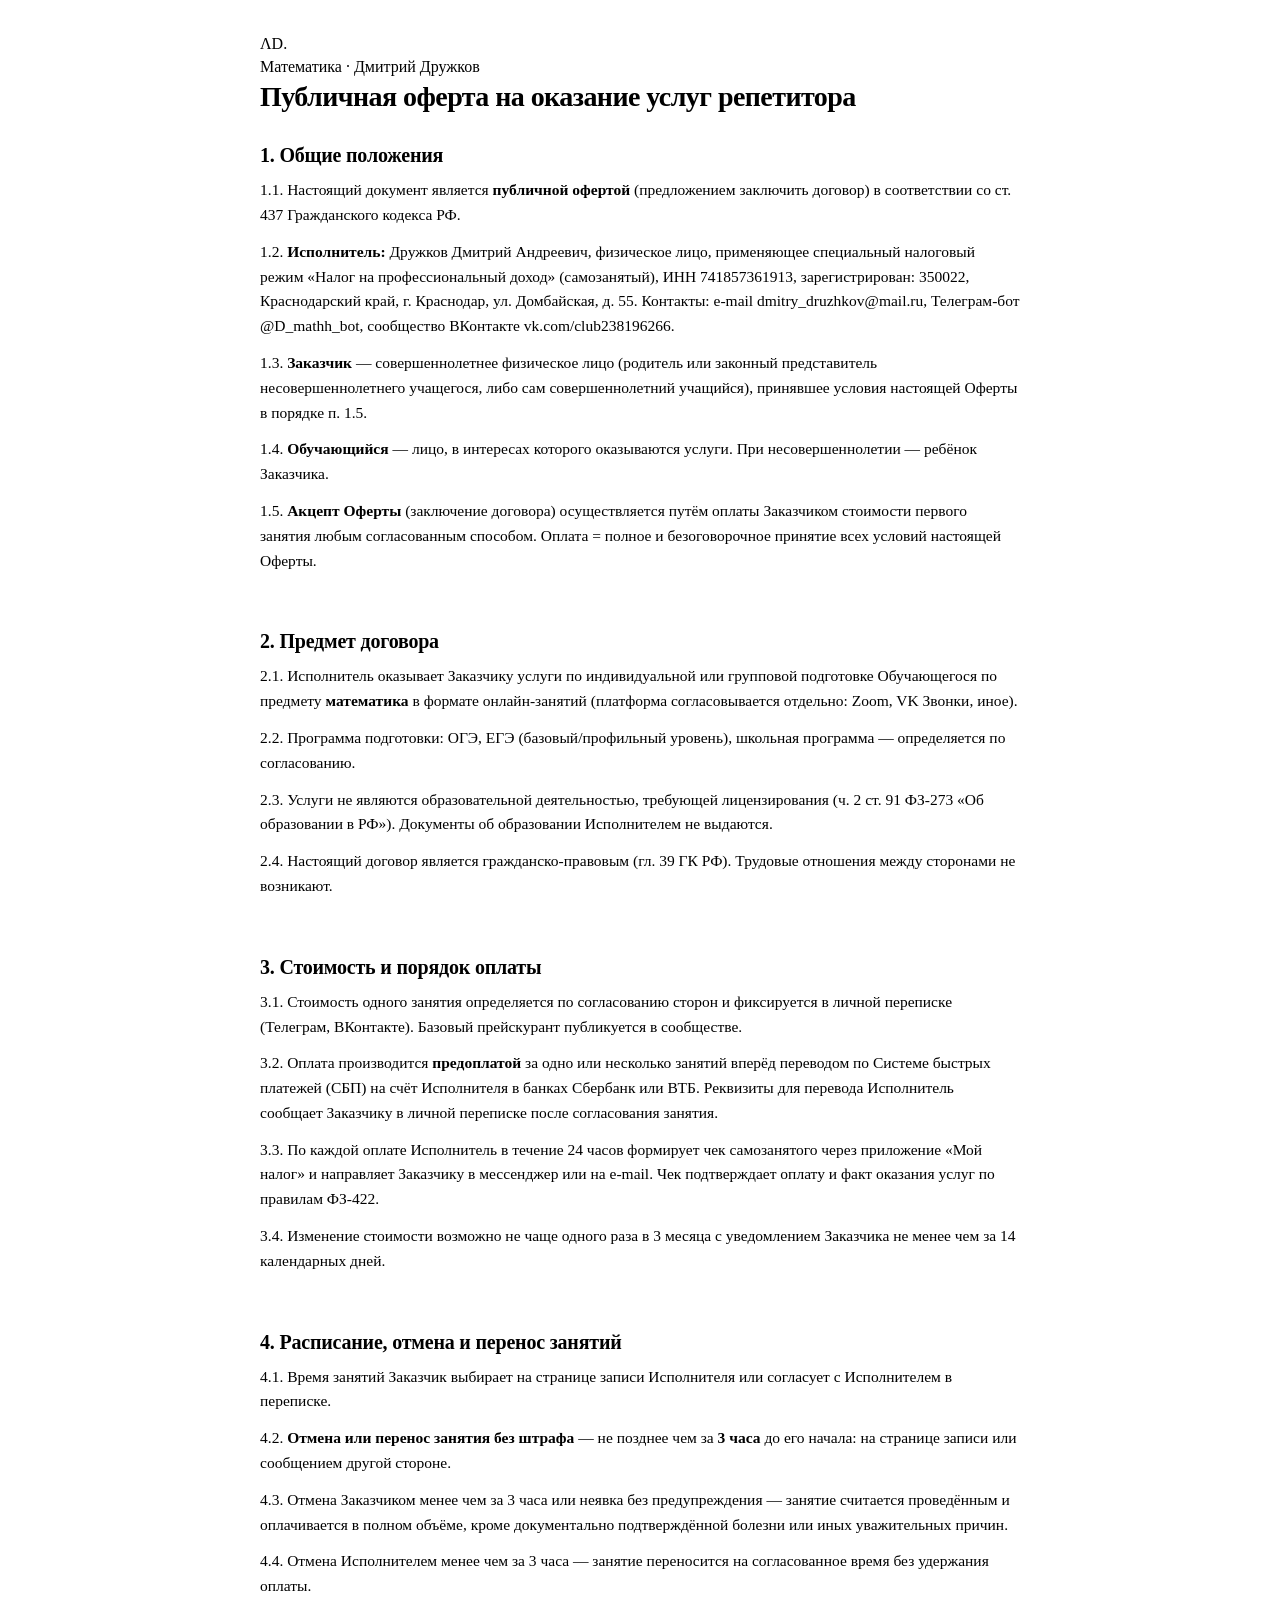
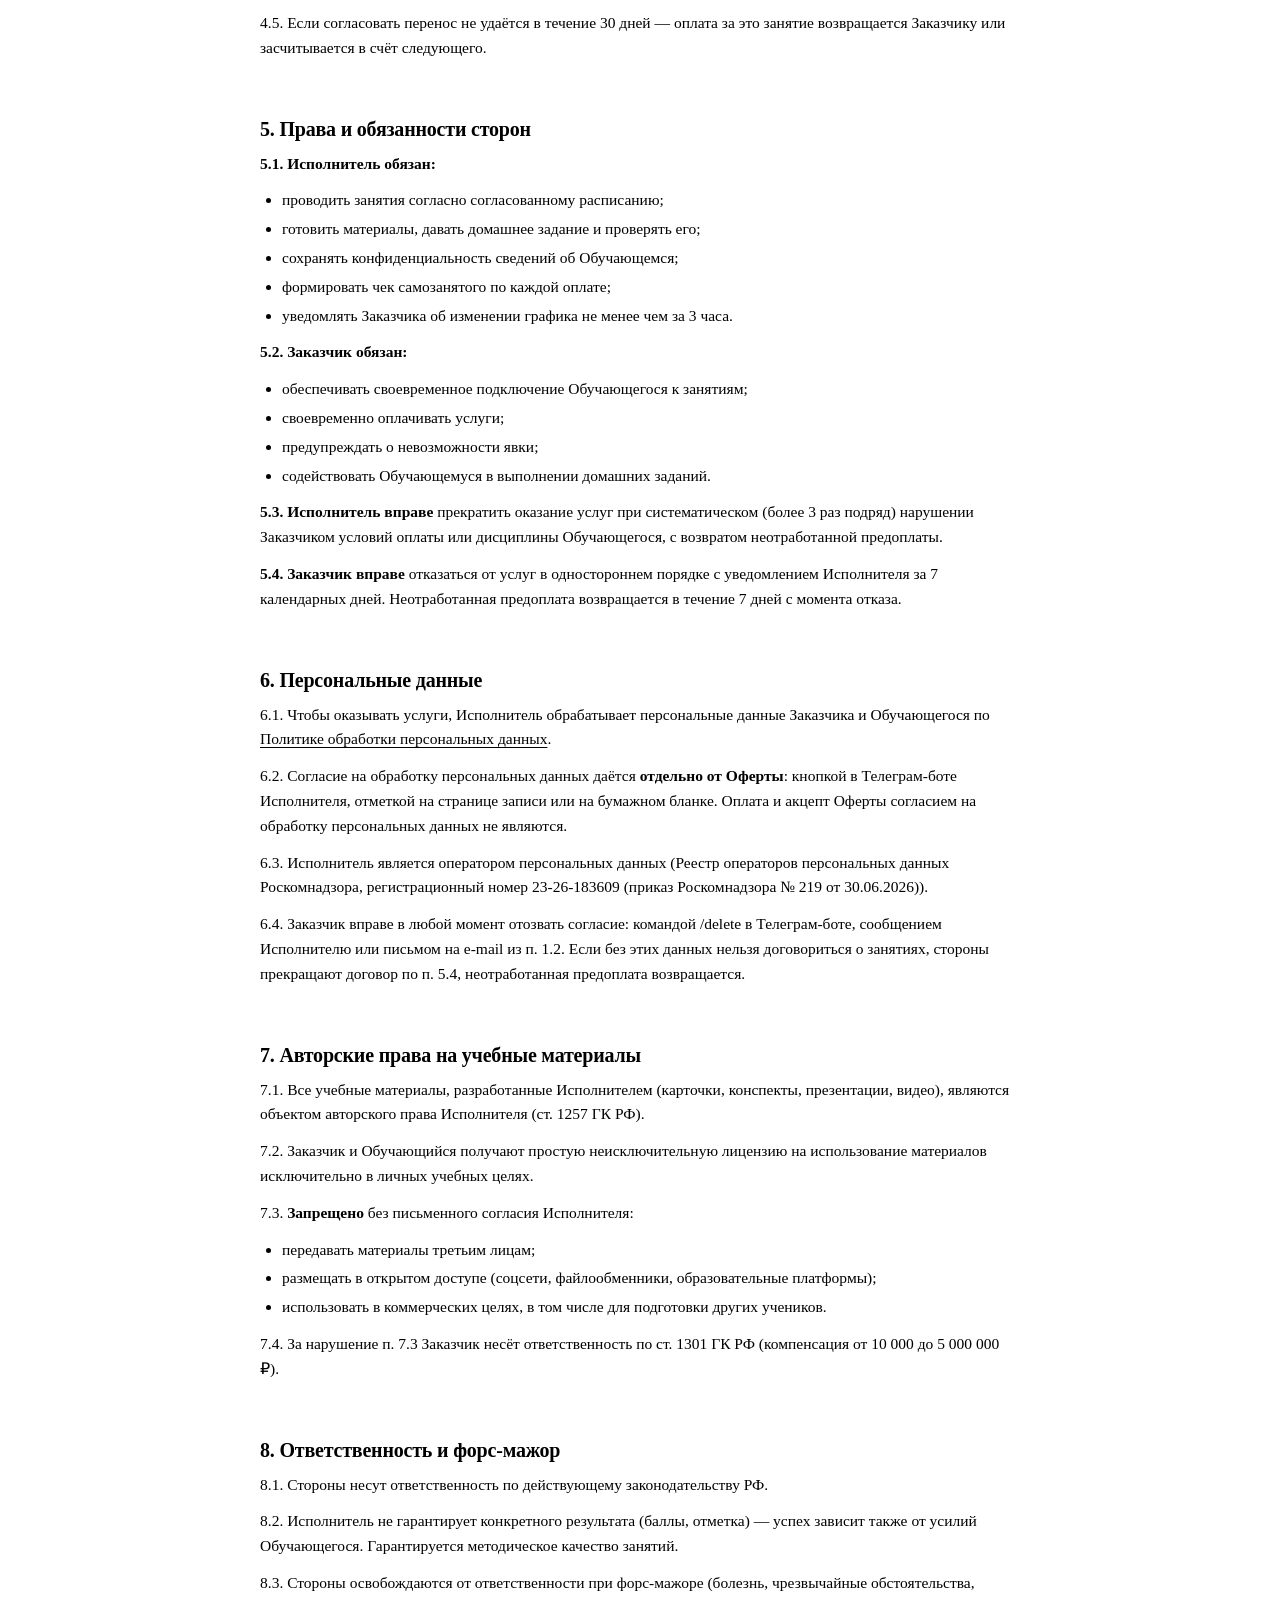
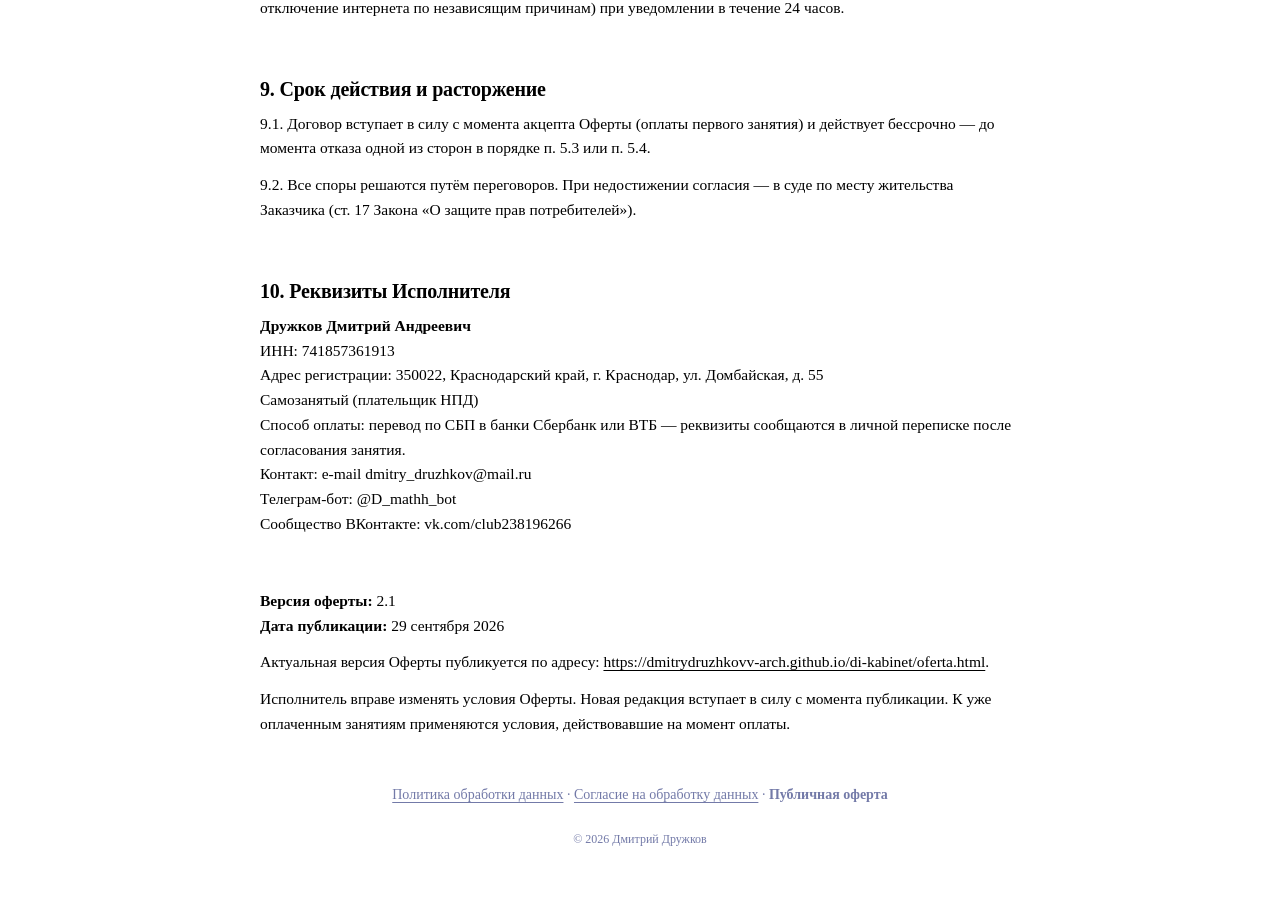
==== oferta.html @ fe2c9ec7 "Кабинет: нижняя панель — одна строка с прокруткой вбок; вкладки в шапке с 1200px" ====
<!DOCTYPE html>
<html lang="ru">
<head>
<meta charset="UTF-8">
<meta name="viewport" content="width=device-width, initial-scale=1, viewport-fit=cover">
<title>Публичная оферта</title>
<meta name="description" content="Публичная оферта на оказание услуг репетитора по математике.">
<meta name="theme-color" content="#0A0610">
<link rel="icon" href="favicon.svg" type="image/svg+xml">
<link rel="apple-touch-icon" href="icon-180.png">
<link rel="stylesheet" href="https://dmitrydruzhkovv-arch.github.io/di-brand-kit/brand-kit.css">
<link rel="stylesheet" href="style.css?v=2609291821">
</head>
<body class="lk-page">
  <!-- собрано _tools/build_docs.py из текста Нормы (публичная_оферта_v2.md); руками не править -->
  <main class="doc">
    <header class="zp-head"><span class="lk-sign" aria-hidden="true"><span class="lk-badge lk-badge-l lk-badge--sm">Λ</span><span class="lk-badge lk-badge-d lk-badge--sm">D.</span></span>
      <div class="lk-kicker">Математика · Дмитрий Дружков</div><h1 class="zp-h1">Публичная оферта на оказание услуг репетитора</h1></header>
<h2>1. Общие положения</h2>
<p>1.1. Настоящий документ является <b>публичной офертой</b> (предложением заключить договор) в соответствии со ст. 437 Гражданского кодекса РФ.</p>
<p>1.2. <b>Исполнитель:</b> Дружков Дмитрий Андреевич, физическое лицо, применяющее специальный налоговый режим «Налог на профессиональный доход» (самозанятый), ИНН 741857361913, зарегистрирован: 350022, Краснодарский край, г. Краснодар, ул. Домбайская, д. 55. Контакты: e-mail dmitry_druzhkov@mail.ru, Телеграм-бот @D_mathh_bot, сообщество ВКонтакте vk.com/club238196266.</p>
<p>1.3. <b>Заказчик</b> — совершеннолетнее физическое лицо (родитель или законный представитель несовершеннолетнего учащегося, либо сам совершеннолетний учащийся), принявшее условия настоящей Оферты в порядке п. 1.5.</p>
<p>1.4. <b>Обучающийся</b> — лицо, в интересах которого оказываются услуги. При несовершеннолетии — ребёнок Заказчика.</p>
<p>1.5. <b>Акцепт Оферты</b> (заключение договора) осуществляется путём оплаты Заказчиком стоимости первого занятия любым согласованным способом. Оплата = полное и безоговорочное принятие всех условий настоящей Оферты.</p>
<hr>
<h2>2. Предмет договора</h2>
<p>2.1. Исполнитель оказывает Заказчику услуги по индивидуальной или групповой подготовке Обучающегося по предмету <b>математика</b> в формате онлайн-занятий (платформа согласовывается отдельно: Zoom, VK Звонки, иное).</p>
<p>2.2. Программа подготовки: ОГЭ, ЕГЭ (базовый/профильный уровень), школьная программа — определяется по согласованию.</p>
<p>2.3. Услуги не являются образовательной деятельностью, требующей лицензирования (ч. 2 ст. 91 ФЗ-273 «Об образовании в РФ»). Документы об образовании Исполнителем не выдаются.</p>
<p>2.4. Настоящий договор является гражданско-правовым (гл. 39 ГК РФ). Трудовые отношения между сторонами не возникают.</p>
<hr>
<h2>3. Стоимость и порядок оплаты</h2>
<p>3.1. Стоимость одного занятия определяется по согласованию сторон и фиксируется в личной переписке (Телеграм, ВКонтакте). Базовый прейскурант публикуется в сообществе.</p>
<p>3.2. Оплата производится <b>предоплатой</b> за одно или несколько занятий вперёд переводом по Системе быстрых платежей (СБП) на счёт Исполнителя в банках Сбербанк или ВТБ. Реквизиты для перевода Исполнитель сообщает Заказчику в личной переписке после согласования занятия.</p>
<p>3.3. По каждой оплате Исполнитель в течение 24 часов формирует чек самозанятого через приложение «Мой налог» и направляет Заказчику в мессенджер или на e-mail. Чек подтверждает оплату и факт оказания услуг по правилам ФЗ-422.</p>
<p>3.4. Изменение стоимости возможно не чаще одного раза в 3 месяца с уведомлением Заказчика не менее чем за 14 календарных дней.</p>
<hr>
<h2>4. Расписание, отмена и перенос занятий</h2>
<p>4.1. Время занятий Заказчик выбирает на странице записи Исполнителя или согласует с Исполнителем в переписке.</p>
<p>4.2. <b>Отмена или перенос занятия без штрафа</b> — не позднее чем за <b>3 часа</b> до его начала: на странице записи или сообщением другой стороне.</p>
<p>4.3. Отмена Заказчиком менее чем за 3 часа или неявка без предупреждения — занятие считается проведённым и оплачивается в полном объёме, кроме документально подтверждённой болезни или иных уважительных причин.</p>
<p>4.4. Отмена Исполнителем менее чем за 3 часа — занятие переносится на согласованное время без удержания оплаты.</p>
<p>4.5. Если согласовать перенос не удаётся в течение 30 дней — оплата за это занятие возвращается Заказчику или засчитывается в счёт следующего.</p>
<hr>
<h2>5. Права и обязанности сторон</h2>
<p><b>5.1. Исполнитель обязан:</b></p>
<ul><li>проводить занятия согласно согласованному расписанию;</li><li>готовить материалы, давать домашнее задание и проверять его;</li><li>сохранять конфиденциальность сведений об Обучающемся;</li><li>формировать чек самозанятого по каждой оплате;</li><li>уведомлять Заказчика об изменении графика не менее чем за 3 часа.</li></ul>
<p><b>5.2. Заказчик обязан:</b></p>
<ul><li>обеспечивать своевременное подключение Обучающегося к занятиям;</li><li>своевременно оплачивать услуги;</li><li>предупреждать о невозможности явки;</li><li>содействовать Обучающемуся в выполнении домашних заданий.</li></ul>
<p><b>5.3. Исполнитель вправе</b> прекратить оказание услуг при систематическом (более 3 раз подряд) нарушении Заказчиком условий оплаты или дисциплины Обучающегося, с возвратом неотработанной предоплаты.</p>
<p><b>5.4. Заказчик вправе</b> отказаться от услуг в одностороннем порядке с уведомлением Исполнителя за 7 календарных дней. Неотработанная предоплата возвращается в течение 7 дней с момента отказа.</p>
<hr>
<h2>6. Персональные данные</h2>
<p>6.1. Чтобы оказывать услуги, Исполнитель обрабатывает персональные данные Заказчика и Обучающегося по <a href="politika.html">Политике обработки персональных данных</a>.</p>
<p>6.2. Согласие на обработку персональных данных даётся <b>отдельно от Оферты</b>: кнопкой в Телеграм-боте Исполнителя, отметкой на странице записи или на бумажном бланке. Оплата и акцепт Оферты согласием на обработку персональных данных не являются.</p>
<p>6.3. Исполнитель является оператором персональных данных (Реестр операторов персональных данных Роскомнадзора, регистрационный номер 23-26-183609 (приказ Роскомнадзора № 219 от 30.06.2026)).</p>
<p>6.4. Заказчик вправе в любой момент отозвать согласие: командой /delete в Телеграм-боте, сообщением Исполнителю или письмом на e-mail из п. 1.2. Если без этих данных нельзя договориться о занятиях, стороны прекращают договор по п. 5.4, неотработанная предоплата возвращается.</p>
<hr>
<h2>7. Авторские права на учебные материалы</h2>
<p>7.1. Все учебные материалы, разработанные Исполнителем (карточки, конспекты, презентации, видео), являются объектом авторского права Исполнителя (ст. 1257 ГК РФ).</p>
<p>7.2. Заказчик и Обучающийся получают простую неисключительную лицензию на использование материалов исключительно в личных учебных целях.</p>
<p>7.3. <b>Запрещено</b> без письменного согласия Исполнителя:</p>
<ul><li>передавать материалы третьим лицам;</li><li>размещать в открытом доступе (соцсети, файлообменники, образовательные платформы);</li><li>использовать в коммерческих целях, в том числе для подготовки других учеников.</li></ul>
<p>7.4. За нарушение п. 7.3 Заказчик несёт ответственность по ст. 1301 ГК РФ (компенсация от 10 000 до 5 000 000 ₽).</p>
<hr>
<h2>8. Ответственность и форс-мажор</h2>
<p>8.1. Стороны несут ответственность по действующему законодательству РФ.</p>
<p>8.2. Исполнитель не гарантирует конкретного результата (баллы, отметка) — успех зависит также от усилий Обучающегося. Гарантируется методическое качество занятий.</p>
<p>8.3. Стороны освобождаются от ответственности при форс-мажоре (болезнь, чрезвычайные обстоятельства, отключение интернета по независящим причинам) при уведомлении в течение 24 часов.</p>
<hr>
<h2>9. Срок действия и расторжение</h2>
<p>9.1. Договор вступает в силу с момента акцепта Оферты (оплаты первого занятия) и действует бессрочно — до момента отказа одной из сторон в порядке п. 5.3 или п. 5.4.</p>
<p>9.2. Все споры решаются путём переговоров. При недостижении согласия — в суде по месту жительства Заказчика (ст. 17 Закона «О защите прав потребителей»).</p>
<hr>
<h2>10. Реквизиты Исполнителя</h2>
<p><b>Дружков Дмитрий Андреевич</b><br>ИНН: 741857361913<br>Адрес регистрации: 350022, Краснодарский край, г. Краснодар, ул. Домбайская, д. 55<br>Самозанятый (плательщик НПД)<br>Способ оплаты: перевод по СБП в банки Сбербанк или ВТБ — реквизиты сообщаются в личной переписке после согласования занятия.<br>Контакт: e-mail dmitry_druzhkov@mail.ru<br>Телеграм-бот: @D_mathh_bot<br>Сообщество ВКонтакте: vk.com/club238196266</p>
<hr>
<p><b>Версия оферты:</b> 2.1<br><b>Дата публикации:</b> 29 сентября 2026</p>
<p>Актуальная версия Оферты публикуется по адресу: <a href="https://dmitrydruzhkovv-arch.github.io/di-kabinet/oferta.html" target="_blank" rel="noopener">https://dmitrydruzhkovv-arch.github.io/di-kabinet/oferta.html</a>.</p>
<p>Исполнитель вправе изменять условия Оферты. Новая редакция вступает в силу с момента публикации. К уже оплаченным занятиям применяются условия, действовавшие на момент оплаты.</p>
    <nav class="doc-nav" aria-label="Документы"><a href="politika.html">Политика обработки данных</a> · <a href="soglasie.html">Согласие на обработку данных</a> · <a href="oferta.html" aria-current="page">Публичная оферта</a></nav>
    <footer class="zp-foot">© 2026 Дмитрий Дружков</footer>
  </main>
</body>
</html>
---- style.css ----
/* ════════════════════════════════════════════════════════════════
   style.css — Кабинет D. (поверх бренд-кита di-brand-kit: токены --lk-*)
   Телефон первым: нижняя панель разделов, крупные цели касания (≥44px).
   Цвета типов занятий различаются не только цветом (у D особое
   цветовосприятие): группы — мята + метка ОГЭ/ЕГЭ, школа — серый,
   резерв — пунктир, «другое» — пунктирная рамка.
   Анимации — только transform и opacity.
   ════════════════════════════════════════════════════════════════ */

:root{
  --kb-max:1240px;
  --kb-gut:16px;
  --kb-hh:42px;                 /* высота часа в сетке недели */
  --kb-tcol:30px;               /* колонка времени */
  --kb-nav:73px;                /* нижняя панель разделов: 8 + 56 + 8 + рамка 1 */
  --kb-safe-b:env(safe-area-inset-bottom, 0px);
  --kb-panel:rgba(20,20,46,.80);
  --kb-panel-2:rgba(14,14,34,.86);
  --kb-dim:#737aa8;
  --kb-grid:rgba(52,52,96,.70);
  --kb-grid-2:rgba(52,52,96,.30);
  --kb-ease:cubic-bezier(.16,1,.3,1);
  --kb-school:#94a3b8;
  /* радиусы — БРЕНД-КОД: одна доминанта 14 и кратные 7 / 28; теги 4; «таблетка» запрещена */
  --kb-r-xs:4px; --kb-r-s:7px; --kb-r-m:14px; --kb-r-l:28px;
}
@media (min-width:720px){
  :root{ --kb-gut:24px; --kb-hh:50px; --kb-tcol:50px; }
}

/* ───────── база ───────── */
html{ -webkit-text-size-adjust:100%; }
body.lk-page{ min-height:100dvh; font-size:16px; line-height:1.45; }
body.is-locked{ overflow:hidden; }
button{ font:inherit; color:inherit; background:none; border:0; padding:0; cursor:pointer; touch-action:manipulation; -webkit-tap-highlight-color:transparent; }
a{ color:inherit; }
input, textarea, select{ font:inherit; color:inherit; }
:focus-visible{ outline:2px solid var(--lk-violet); outline-offset:2px; }
.i{ width:22px; height:22px; fill:none; stroke:currentColor; stroke-width:2; stroke-linecap:round; stroke-linejoin:round; flex:0 0 auto; }
.sr{ position:absolute !important; width:1px; height:1px; overflow:hidden; clip:rect(0 0 0 0); white-space:nowrap; }
.mono{ font-family:var(--lk-mono); font-variant-numeric:tabular-nums; }

.kb{
  max-width:var(--kb-max); margin:0 auto;
  padding:0 var(--kb-gut) calc(var(--kb-nav) + 104px + var(--kb-safe-b));
  min-height:100dvh;
}
@media (min-width:720px){ .kb{ padding-bottom:calc(var(--kb-nav) + 28px + var(--kb-safe-b)); } }
@media (min-width:1200px){ .kb{ padding-bottom:48px; } }

/* ───────── шапка ───────── */
/* сверху — запас под часы и батарейку, когда кабинет запущен с экрана «Домой» на айфоне */
.kb-top{ display:flex; align-items:center; gap:10px; padding:calc(14px + env(safe-area-inset-top, 0px)) 0 12px; }
.kb-brand{ display:flex; align-items:center; gap:6px; min-width:0; }
/* Λ — светлая тема, D. — тёмная (как на сайте учеников). Активная — яркая с кольцом */
.kb-theme{ margin:0; gap:0; opacity:1; justify-content:flex-start; }
.kb-tm{ width:38px; height:38px; display:grid; place-items:center; border-radius:50%; opacity:.4; transition:opacity .2s, transform .18s var(--kb-ease); }
.kb-tm:hover{ opacity:.75; }
.kb-tm:active{ transform:scale(.9); }
.kb-tm[aria-pressed="true"]{ opacity:1; }
.kb-tm[aria-pressed="true"] .lk-badge{ outline:2px solid var(--lk-ink); outline-offset:2px; }
.kb-name{ font-weight:900; font-size:19px; letter-spacing:-.02em; white-space:nowrap; color:var(--lk-ink); text-decoration:none; margin-left:4px; }

.kb-tabs{ display:none; }
@media (min-width:1200px){
  /* шесть вкладок с иконками влезают в шапку только с 1200px; уже — нижняя панель */
  .kb-brand{ flex:0 0 auto; }
  /* вкладок прибавляется: не влезли — ряд листается вбок, а не выталкивает кнопки справа */
  .kb-tabs{ display:flex; gap:4px; padding:4px; margin-left:14px; min-width:0; overflow-x:auto; scrollbar-width:none; border-radius:var(--kb-r-m); border:1px solid var(--lk-line); background:var(--kb-panel-2); }
  .kb-tabs::-webkit-scrollbar{ display:none; }
  .kb-tabs a{ flex:0 0 auto; white-space:nowrap; display:flex; align-items:center; gap:8px; height:42px; padding:0 16px; border-radius:var(--kb-r-s); font-weight:700; font-size:14.5px; color:var(--lk-muted); text-decoration:none; transition:color .2s, background .2s, transform .15s var(--kb-ease); }
  .kb-tabs a:hover{ color:var(--lk-ink); }
  .kb-tabs a:active{ transform:scale(.97); }
  .kb-tabs a.is-on{ color:#fff; background:linear-gradient(160deg, rgba(168,85,247,.34), rgba(79,70,229,.26)); box-shadow:inset 0 0 0 1px rgba(168,85,247,.5); }
  .kb-tabs .i{ width:19px; height:19px; }
}

.kb-status{
  margin-left:auto; display:inline-flex; align-items:center; gap:8px; height:40px; padding:0 13px;
  border-radius:var(--kb-r-m); border:1px solid var(--lk-line); background:var(--kb-panel-2);
  font-size:12.5px; font-weight:700; color:var(--lk-muted); white-space:nowrap;
  transition:transform .15s var(--kb-ease);
}
.kb-status:active{ transform:scale(.97); }
.kb-status i{ width:8px; height:8px; border-radius:50%; background:#6b6f93; flex:0 0 8px; }
.kb-status[data-s="synced"] i{ background:var(--lk-mint); box-shadow:0 0 10px rgba(94,234,212,.75); }
.kb-status[data-s="syncing"] i{ background:var(--lk-violet); animation:kb-pulse 1s ease-in-out infinite; }
.kb-status[data-s="offline"] i,
.kb-status[data-s="badkey"] i{ background:var(--lk-bad); }
.kb-ibtn{
  width:44px; height:44px; border-radius:var(--kb-r-m); display:grid; place-items:center; flex:0 0 44px;
  border:1px solid var(--lk-line); background:var(--kb-panel-2); color:var(--lk-ink);
  transition:transform .15s var(--kb-ease), border-color .2s;
}
.kb-ibtn:hover{ border-color:rgba(168,85,247,.6); }
.kb-ibtn:active{ transform:scale(.94); }

/* ───────── нижняя панель разделов (телефон) ─────────
   Одна строка, листается вбок (D 29.09: вкладок больше пяти — сетка уходила
   во вторую строку). На экране 4,5 кнопки: пятая видна наполовину и сама
   подсказывает, что панель листается; на планшете кнопки растягиваются. */
.kb-nav{
  position:fixed; left:0; right:0; bottom:0; z-index:30;
  display:flex; gap:2px;
  padding:8px 6px calc(8px + var(--kb-safe-b));
  overflow-x:auto; overflow-y:hidden; overscroll-behavior-x:contain;
  scroll-snap-type:x proximity; scroll-padding:0 6px; scrollbar-width:none;
  background:rgba(10,6,16,.88);
  -webkit-backdrop-filter:blur(14px) saturate(1.2); backdrop-filter:blur(14px) saturate(1.2);
  border-top:1px solid var(--lk-line);
}
.kb-nav::-webkit-scrollbar{ display:none; }
.kb-nav a{
  flex:1 0 max(72px, min(96px, calc((100% - 9px) / 4.5))); scroll-snap-align:start;
  display:flex; flex-direction:column; align-items:center; justify-content:center; gap:4px;
  height:56px; border-radius:var(--kb-r-m); font-size:12px; font-weight:700; color:var(--lk-muted); text-decoration:none;
  white-space:nowrap;
  transition:color .2s, background .2s, transform .15s var(--kb-ease);
}
.kb-nav a:active{ transform:scale(.95); }
.kb-nav a.is-on{ color:#fff; background:linear-gradient(160deg, rgba(168,85,247,.32), rgba(79,70,229,.24)); box-shadow:inset 0 0 0 1px rgba(168,85,247,.5); }
.kb-nav .i{ width:24px; height:24px; }
@media (min-width:1200px){ .kb-nav{ display:none; } }

/* кнопка «+» */
.kb-fab{
  position:fixed; right:16px; bottom:calc(var(--kb-nav) + 16px + var(--kb-safe-b)); z-index:31;
  width:62px; height:62px; border-radius:var(--kb-r-m); display:grid; place-items:center; color:#fff;
  background:linear-gradient(135deg, var(--lk-violet), var(--lk-indigo));
  box-shadow:0 14px 32px -8px rgba(124,58,237,.7);
  transition:transform .18s var(--kb-ease), opacity .2s;
}
.kb-fab .i{ width:30px; height:30px; stroke-width:2.4; }
.kb-fab:active{ transform:scale(.92); }
.kb-fab[hidden]{ display:none; }
@media (min-width:720px){ .kb-fab{ display:none; } }

/* ───────── разделы ───────── */
.kb-view[hidden]{ display:none; }
.kb-view.is-in{ animation:kb-in .45s var(--kb-ease) both; }

/* ═════════════ НЕДЕЛЯ ═════════════ */
.wkv{ display:grid; gap:14px; }
.wkv-rail{ display:grid; gap:12px; align-content:start; }
.wkv-main{ min-width:0; }
@media (min-width:1100px){
  .wkv{ grid-template-columns:minmax(0,1fr) 336px; grid-template-areas:"main rail"; align-items:start; gap:22px; }
  .wkv-rail{ grid-area:rail; position:sticky; top:14px; }
  .wkv-main{ grid-area:main; }
}

.hello small{ display:block; font-size:13.5px; color:var(--lk-muted); }
.hello h1{ margin:3px 0 0; display:flex; flex-wrap:wrap; align-items:baseline; justify-content:space-between; gap:2px 12px; font-size:23px; line-height:1.15; font-weight:900; letter-spacing:-.02em; }
.hello h1 .mono{ font-size:20px; font-weight:500; color:var(--lk-ink); }

/* карточка «сейчас / дальше» */
.now{
  position:relative; overflow:hidden; isolation:isolate;
  border-radius:var(--kb-r-m); padding:16px 16px 14px;
  background:linear-gradient(160deg, rgba(36,31,82,.94), rgba(18,18,42,.94));
  border:1px solid rgba(168,85,247,.30);
  box-shadow:inset 0 1px 0 rgba(255,255,255,.06), 0 20px 44px -26px rgba(124,58,237,.6);
}
.now::before{
  content:""; position:absolute; z-index:-1; right:-70px; top:-90px; width:260px; height:260px;
  background:radial-gradient(closest-side, rgba(168,85,247,.30), transparent); pointer-events:none;
}
.now-k{ display:flex; align-items:center; justify-content:space-between; gap:10px; font-family:var(--lk-mono); font-size:12px; font-weight:700; letter-spacing:.14em; text-transform:uppercase; color:#d8b4fe; }
.now-k > span{ display:inline-flex; align-items:center; gap:8px; }
.now.is-live .now-k > span::before{ content:""; width:8px; height:8px; border-radius:50%; background:var(--lk-mint); box-shadow:0 0 10px var(--lk-mint); animation:kb-pulse 1.4s ease-in-out infinite; }
.now-chip{ font-family:var(--lk-font); letter-spacing:0; text-transform:none; font-size:12.5px; font-weight:700; color:#fff; padding:5px 10px; border-radius:var(--kb-r-s); background:rgba(168,85,247,.22); border:1px solid rgba(168,85,247,.45); white-space:nowrap; }
.now-t{ display:block; width:100%; text-align:left; margin:10px 0 2px; font-size:22px; font-weight:900; line-height:1.15; letter-spacing:-.01em; overflow-wrap:anywhere; }
.now-s{ font-size:14px; color:var(--lk-muted); }
.strip{ position:relative; margin:14px 0 4px; }
.strip-bar{ position:relative; height:12px; border-radius:var(--kb-r-xs); overflow:hidden; background:rgba(255,255,255,.05); border:1px solid var(--lk-line); }
.strip-bar i{ position:absolute; top:0; bottom:0; left:calc(var(--a) * 100%); width:max(3px, calc(var(--w) * 100%)); border-radius:2px; }
.strip-bar i.t-solo{ background:var(--lk-violet); }
.strip-bar i.t-group{ background:var(--lk-mint); }
.strip-bar i.t-school{ background:var(--kb-school); }
.strip-bar i.t-other{ background:#818cf8; }
.strip-bar i.is-past{ opacity:.35; }
.strip-now{ position:absolute; top:-4px; bottom:-4px; left:calc(var(--m) * 100%); width:2px; margin-left:-1px; background:#fff; border-radius:2px; box-shadow:0 0 8px rgba(255,255,255,.9); }
.strip-h{ position:relative; height:14px; margin-top:5px; font-family:var(--lk-mono); font-size:10.5px; color:var(--kb-dim); }
.strip-h span{ position:absolute; top:0; left:calc(var(--p) * 100%); transform:translateX(-50%); }
.strip-h span:first-child{ transform:none; }
.now-f{ margin-top:10px; padding-top:10px; border-top:1px solid rgba(255,255,255,.07); font-size:13.5px; color:var(--lk-muted); }
.now-f b{ color:var(--lk-ink); font-weight:700; }

/* следующий шаг чек-листа */
.nx{ display:flex; align-items:center; gap:12px; padding:12px 12px 12px 14px; border-radius:var(--kb-r-m); background:var(--kb-panel); border:1px solid var(--lk-line); }
.nx-tx{ flex:1; min-width:0; }
.nx-tx small{ display:block; font-family:var(--lk-mono); font-size:11px; font-weight:700; letter-spacing:.12em; text-transform:uppercase; color:var(--lk-mint); }
.nx-tx p{ margin:3px 0 0; font-size:14.5px; line-height:1.35; display:-webkit-box; -webkit-line-clamp:2; -webkit-box-orient:vertical; overflow:hidden; }
.nx-ck{ display:grid; place-items:center; width:44px; height:44px; flex:0 0 44px; margin:-6px -4px -6px -8px; cursor:pointer; }
.nx-ck:hover .ck{ border-color:var(--lk-violet); }
.nx-ck:active .ck{ transform:scale(.88); }
.nx-ck input:focus-visible + .ck{ outline:2px solid var(--lk-violet); outline-offset:2px; }
.nx.is-done .ck{ background:linear-gradient(135deg, var(--lk-violet), var(--lk-violet-deep)); border-color:transparent; }
.nx.is-done .ck .i{ stroke-dashoffset:0; }
.nx.is-done .nx-tx p{ color:var(--kb-dim); text-decoration:line-through; transition:color .3s; }
.nx-go{ width:40px; height:40px; border-radius:var(--kb-r-m); display:grid; place-items:center; color:var(--lk-muted); flex:0 0 40px; text-decoration:none; }
.nx-go:hover{ color:var(--lk-ink); }
.nx.is-empty .nx-tx small{ color:var(--lk-muted); }

/* список дня — только на широком экране, в правой колонке */
.agenda{ display:none; }
@media (min-width:1100px){
  .agenda{ display:block; border-radius:var(--kb-r-m); padding:12px 8px 6px; background:var(--kb-panel); border:1px solid var(--lk-line); }
  .agenda h3{ margin:0 8px 6px; font-family:var(--lk-mono); font-size:11px; font-weight:700; letter-spacing:.12em; text-transform:uppercase; color:var(--lk-muted); }
  .ag{ display:grid; grid-template-columns:92px 12px minmax(0,1fr); align-items:center; gap:8px; width:100%; padding:9px 8px; border-radius:var(--kb-r-s); text-align:left; transition:background .2s; }
  .ag:hover{ background:rgba(255,255,255,.04); }
  .ag .mono{ font-size:12.5px; color:var(--lk-muted); }
  .ag i{ width:10px; height:10px; border-radius:var(--kb-r-xs); }
  .ag b{ font-size:14.5px; font-weight:700; white-space:nowrap; overflow:hidden; text-overflow:ellipsis; }
  .ag.is-past{ opacity:.45; }
  .ag.is-now{ background:rgba(168,85,247,.14); box-shadow:inset 0 0 0 1px rgba(168,85,247,.45); }
  .ag-none{ margin:4px 8px 8px; font-size:14px; color:var(--kb-dim); }
}

/* заголовок недели */
.wk-head{ display:flex; align-items:center; gap:8px; flex-wrap:wrap; }
.wk-arrow{ width:44px; height:44px; border-radius:var(--kb-r-m); display:grid; place-items:center; border:1px solid var(--lk-line); background:var(--kb-panel-2); transition:transform .15s var(--kb-ease), border-color .2s; }
.wk-arrow:hover{ border-color:rgba(168,85,247,.6); }
.wk-arrow:active{ transform:scale(.93); }
.wk-title{ font-size:19px; font-weight:900; letter-spacing:-.01em; padding:0 4px; white-space:nowrap; }
.wk-title small{ display:block; font-size:11.5px; font-weight:700; letter-spacing:.12em; text-transform:uppercase; color:var(--lk-muted); font-family:var(--lk-mono); }
.wk-today{ height:38px; padding:0 14px; border-radius:var(--kb-r-m); font-size:13.5px; font-weight:700; color:#E9D5FF; border:1px solid rgba(168,85,247,.55); background:rgba(168,85,247,.12); }
.wk-today:active{ transform:scale(.96); }
.wk-add{ display:none; margin-left:auto; }
@media (min-width:720px){
  .wk-add{ display:inline-flex; align-items:center; gap:8px; height:46px; padding:0 20px; font-size:15.5px; }
  .wk-add .i{ width:20px; height:20px; stroke-width:2.4; }
}

.wk-stats{ display:grid; grid-template-columns:repeat(3, minmax(0,1fr)); margin:12px 0; border-radius:var(--kb-r-m); border:1px solid var(--lk-line); background:var(--kb-panel); overflow:hidden; }
.wk-stats > *{ padding:10px 12px; border-left:1px solid var(--lk-line); text-align:left; min-width:0; }
.wk-stats > :first-child{ border-left:0; }
.wk-stats b{ display:block; font-family:var(--lk-mono); font-size:19px; font-weight:700; line-height:1.2; color:var(--lk-ink); white-space:nowrap; }
.wk-stats b small{ font-family:var(--lk-font); font-size:12px; font-weight:700; color:var(--lk-muted); margin:0 3px 0 1px; }
.wk-stats b .i{ width:16px; height:16px; vertical-align:-2px; margin-left:4px; }
.wk-stats span{ display:block; font-size:12px; color:var(--lk-muted); white-space:nowrap; overflow:hidden; text-overflow:ellipsis; }
.wk-stats button{ transition:background .2s; }
.wk-stats button:hover{ background:rgba(94,234,212,.06); }
.wk-stats button b{ color:var(--lk-mint); }

/* сетка недели */
.wk{
  position:relative; display:grid; grid-template-columns:var(--kb-tcol) repeat(7, minmax(0,1fr));
  border-radius:var(--kb-r-m); border:1px solid var(--lk-line); background:rgba(13,13,32,.86);
  overflow:clip; /* скругляет углы шапки дней, не ломая её «липкость» */
}
.wk-corner, .wk-dh{
  position:sticky; top:0; z-index:5; height:50px;
  background:rgba(17,17,40,.97); border-bottom:1px solid var(--lk-line);
}
.wk-dh{ display:flex; flex-direction:column; align-items:center; justify-content:center; gap:2px; font-size:11.5px; font-weight:700; color:var(--lk-muted); border-left:1px solid var(--kb-grid-2); }
.wk-dh b{ font-family:var(--lk-mono); font-size:15px; line-height:1.1; color:var(--lk-ink); padding:1px 6px; border-radius:var(--kb-r-s); }
.wk-dh.is-today{ color:#E9D5FF; }
.wk-dh.is-today b{ color:#fff; background:linear-gradient(135deg, var(--lk-violet), var(--lk-violet-deep)); box-shadow:0 4px 14px rgba(168,85,247,.5); }
.wk-dh.is-past{ opacity:.55; }
.wk-times{ position:relative; height:calc(var(--rows) * var(--kb-hh)); }
.wk-times span{ position:absolute; right:5px; top:calc(var(--h) * var(--kb-hh) - 7px); font-family:var(--lk-mono); font-size:10.5px; color:var(--kb-dim); }
.wk-times span:first-child{ top:3px; }
.wk-col{
  position:relative; height:calc(var(--rows) * var(--kb-hh));
  border-left:1px solid var(--kb-grid-2); cursor:cell;
  background-image:repeating-linear-gradient(to bottom,
    var(--kb-grid) 0 1px, transparent 1px calc(var(--kb-hh) / 2),
    var(--kb-grid-2) calc(var(--kb-hh) / 2) calc(var(--kb-hh) / 2 + 1px), transparent calc(var(--kb-hh) / 2 + 1px) var(--kb-hh));
}
.wk-col.is-today{ background-color:rgba(168,85,247,.07); }
.wk-col.is-past{ background-color:rgba(0,0,0,.14); }

/* занятие */
.ev{
  position:absolute; z-index:2;
  top:calc(var(--s) * var(--kb-hh) / 60 + 1px);
  height:calc(var(--d) * var(--kb-hh) / 60 - 2px);
  left:calc(2px + (100% - 4px) * var(--l) / var(--n));
  width:calc((100% - 4px) / var(--n) - 2px);
  display:flex; flex-direction:column; gap:1px; padding:3px 4px; overflow:hidden; text-align:left;
  border-radius:var(--kb-r-s); border:1px solid transparent; font-size:11px; line-height:1.2;
  transition:transform .18s var(--kb-ease), filter .2s, box-shadow .2s;
}
/* всплывают только при открытии недели, а не при каждой перерисовке */
.wk.is-anim .ev{ animation:kb-pop .42s var(--kb-ease) both; animation-delay:calc(var(--i, 0) * 14ms); }
.ev:hover{ transform:translateY(-1px); filter:brightness(1.14); z-index:3; }
.ev:active{ transform:scale(.96); }
.ev-t{ font-family:var(--lk-mono); font-size:9.5px; opacity:.82; white-space:nowrap; overflow:hidden; }
.ev-end{ display:none; }
.ev-n{ font-weight:700; white-space:nowrap; overflow:hidden; text-overflow:ellipsis; }
.ev-full{ display:none; }
.ev-tag{ align-self:flex-start; font-family:var(--lk-mono); font-size:9px; font-weight:700; padding:0 4px; border-radius:var(--kb-r-xs); background:rgba(0,0,0,.30); line-height:1.5; }
.ev.is-short .ev-t{ display:none; }
.ev--solo{ background:linear-gradient(160deg, rgba(168,85,247,.62), rgba(124,58,237,.44)); border-color:rgba(200,150,255,.8); color:#fff; }
.ev--group{ background:linear-gradient(160deg, rgba(94,234,212,.38), rgba(20,184,166,.22)); border-color:rgba(94,234,212,.8); color:#effffc; }
.ev--school{ background:rgba(148,163,184,.17); border-color:rgba(148,163,184,.46); color:#dbe2ec; }
.ev--other{ background:rgba(79,70,229,.14); border:1px dashed rgba(129,140,248,.7); color:#e0e4ff; }
.ev.is-past{ opacity:.5; filter:saturate(.55); }
.ev.is-now{ box-shadow:0 0 0 2px #fff, 0 0 18px rgba(168,85,247,.75); z-index:3; }
.ev.is-off{ background:rgba(10,10,26,.6); border-style:dashed; color:var(--lk-muted); opacity:.7; }
.ev.is-off .ev-n{ text-decoration:line-through; }
@media (min-width:720px){
  .ev{ padding:4px 7px; font-size:12.5px; }
  .ev-t{ font-size:10.5px; }
  .ev-end{ display:inline; }
  .ev-short{ display:none; }
  .ev-full{ display:-webkit-box; -webkit-line-clamp:2; -webkit-box-orient:vertical; white-space:normal; }
  .ev.is-short .ev-full{ -webkit-line-clamp:1; }
  .ev-tag{ font-size:10px; }
}

/* резерв — фон-зона, занятиям не мешает */
.zone{
  position:absolute; z-index:1; left:2px; right:2px;
  top:calc(var(--s) * var(--kb-hh) / 60 + 1px);
  height:calc(var(--d) * var(--kb-hh) / 60 - 2px);
  border-radius:var(--kb-r-s); border:1.5px dashed rgba(192,132,252,.6);
  background:repeating-linear-gradient(135deg, rgba(168,85,247,.13) 0 6px, transparent 6px 12px);
  pointer-events:none;
}
.zone-tag{
  pointer-events:auto; position:absolute; left:2px; right:2px; top:2px;
  padding:3px 3px; border-radius:var(--kb-r-s); text-align:left;
  font-family:var(--lk-mono); font-size:8.5px; font-weight:700; letter-spacing:.04em; text-transform:uppercase;
  color:#e3c8ff; white-space:nowrap; overflow:hidden; text-overflow:ellipsis;
}
.zone-tag:hover{ background:rgba(168,85,247,.22); }
.zone.is-off{ opacity:.35; }
/* телефон: колонка узкая — подпись резерва идёт вертикально во всю высоту зоны */
@media (max-width:719px){
  .zone-tag{ top:2px; bottom:2px; left:50%; right:auto; width:16px; margin-left:-8px; padding:4px 0; writing-mode:vertical-rl; text-align:start; letter-spacing:.12em; font-size:9px; }
}
@media (min-width:720px){ .zone-tag{ font-size:10px; padding:3px 6px; } }

/* линия «сейчас» */
.wk-now{ position:absolute; z-index:4; left:-1px; right:0; top:calc(var(--m) * var(--kb-hh) / 60); height:2px; margin-top:-1px; background:#fff; box-shadow:0 0 10px rgba(255,255,255,.85); pointer-events:none; }
.wk-now::before{ content:""; position:absolute; left:-5px; top:-4px; width:10px; height:10px; border-radius:50%; background:#fff; box-shadow:0 0 12px #fff; }

.wk-empty{ margin:0 0 12px; padding:12px 14px; border-radius:var(--kb-r-m); border:1px dashed #3a3a6a; color:var(--lk-muted); font-size:14px; }
.wk-legend{ display:flex; flex-wrap:wrap; gap:6px 14px; margin-top:12px; font-size:12.5px; color:var(--lk-muted); }
.wk-legend span{ display:inline-flex; align-items:center; gap:7px; }
.wk-legend i{ width:16px; height:12px; border-radius:var(--kb-r-xs); }
.lg-solo{ background:linear-gradient(160deg, rgba(168,85,247,.8), rgba(124,58,237,.6)); }
.lg-group{ background:linear-gradient(160deg, rgba(94,234,212,.6), rgba(20,184,166,.4)); }
.lg-school{ background:rgba(148,163,184,.4); }
.lg-reserve{ border:1.5px dashed rgba(192,132,252,.8); }
.lg-other{ border:1.5px dashed rgba(129,140,248,.8); }
.lg-off{ border:1.5px dashed #5b5f86; background:rgba(10,10,26,.6); }

/* ═════════════ ЧЕК-ЛИСТ ═════════════ */
.cl-head{ margin:4px 0 16px; }
.cl-head .lk-kicker{ margin-bottom:8px; }
.cl-title{ margin:0; font-size:26px; font-weight:900; letter-spacing:-.02em; line-height:1.1; }
.cl-sub{ margin:8px 0 0; max-width:68ch; color:var(--lk-muted); font-size:14.5px; }
.cl-total{ display:flex; align-items:center; gap:12px; margin-top:14px; }
.cl-total b{ font-family:var(--lk-mono); font-size:14px; white-space:nowrap; }
.cl-blocks{ display:grid; gap:14px; }
@media (min-width:980px){
  .cl-blocks{ display:block; columns:2 420px; column-gap:16px; }
  .cl-blocks .bl{ break-inside:avoid; margin-bottom:16px; }
}
.bl{
  border-radius:var(--kb-r-m); padding:14px 14px 8px;
  background:var(--kb-panel); border:1px solid var(--lk-line);
  box-shadow:inset 0 1px 0 rgba(255,255,255,.04);
  transition:border-color .35s, box-shadow .35s;
}
.bl.is-complete{ border-color:rgba(94,234,212,.55); box-shadow:0 0 0 1px rgba(94,234,212,.2), 0 14px 32px -20px rgba(94,234,212,.55); }
.bl-h{ display:flex; align-items:flex-start; gap:10px; }
.bl-num{ width:34px; height:34px; flex:0 0 34px; border-radius:var(--kb-r-s); display:grid; place-items:center; font-family:var(--lk-mono); font-weight:700; font-size:13px; color:#E9D5FF; background:rgba(168,85,247,.16); border:1px solid rgba(168,85,247,.42); }
.bl.is-complete .bl-num{ color:#04231f; background:var(--lk-mint); border-color:transparent; }
.bl-tt{ flex:1; min-width:0; padding-top:1px; }
.bl-tt h3{ margin:0; font-size:18px; font-weight:900; line-height:1.2; overflow-wrap:anywhere; }
.bl-tag{ display:block; margin-top:3px; font-size:12.5px; color:var(--lk-muted); }
.bl-cnt{ padding-top:7px; font-family:var(--lk-mono); font-size:13px; font-weight:700; color:var(--lk-muted); white-space:nowrap; }
.bl.is-complete .bl-cnt{ color:var(--lk-mint); }
.bl-more{ width:38px; height:38px; flex:0 0 38px; margin:-2px -4px 0 0; border-radius:var(--kb-r-m); display:grid; place-items:center; color:var(--kb-dim); }
.bl-more:hover{ color:var(--lk-ink); background:rgba(255,255,255,.05); }
.bl .lk-progress{ margin:12px 0 4px; height:6px; }
.bl.is-complete .lk-fill{ background:linear-gradient(90deg, #2dd4bf, var(--lk-mint)); box-shadow:0 0 12px rgba(94,234,212,.6); }
.bl-note{ margin:8px 0 2px; font-size:13.5px; line-height:1.45; color:var(--lk-muted); }
.its{ display:grid; margin-top:4px; }
.it{ display:flex; align-items:flex-start; border-top:1px solid rgba(52,52,96,.5); }
.it:first-child{ border-top:0; }
.it-main{ flex:1; min-width:0; display:flex; align-items:flex-start; gap:12px; padding:12px 2px; cursor:pointer; }
.ck{
  width:26px; height:26px; flex:0 0 26px; margin-top:-1px; border-radius:var(--kb-r-s); display:grid; place-items:center;
  border:2px solid #4c4c80; background:rgba(8,8,22,.5);
  transition:background .2s, border-color .2s, transform .18s var(--kb-ease);
}
.ck .i{ width:16px; height:16px; stroke:#fff; stroke-width:3; stroke-dasharray:24; stroke-dashoffset:24; transition:stroke-dashoffset .32s var(--kb-ease) .04s; }
.it-main:active .ck{ transform:scale(.88); }
.it-main:hover .ck{ border-color:var(--lk-violet); }
.it.is-done .ck{ background:linear-gradient(135deg, var(--lk-violet), var(--lk-violet-deep)); border-color:transparent; box-shadow:0 4px 12px -2px rgba(168,85,247,.6); }
.it.is-done .ck .i{ stroke-dashoffset:0; }
.it-main input:focus-visible + .ck{ outline:2px solid var(--lk-violet); outline-offset:2px; }
/* номер пункта — не моноширинным: в JetBrains Mono «1б» читается как «16» */
.it-num{ flex:0 0 auto; min-width:24px; padding-top:1px; font-size:13px; font-weight:700; color:#c084fc; }
.it-tx{ flex:1; min-width:0; font-size:15px; line-height:1.42; overflow-wrap:anywhere; transition:color .25s; }
.it-tx b{ color:#E9D5FF; }
.it-tx a{ color:var(--lk-mint); text-underline-offset:3px; }
.it.is-done .it-tx, .it.is-done .it-num{ color:var(--kb-dim); }
.it.is-done .it-tx{ text-decoration:line-through; text-decoration-color:rgba(154,160,200,.45); }
.it.is-done .it-tx b{ color:inherit; }
.it-more{ width:40px; height:48px; flex:0 0 40px; display:grid; place-items:center; color:var(--kb-dim); border-radius:var(--kb-r-m); }
.it-more:hover{ color:var(--lk-ink); }
/* пункт-счётчик (Profi: три отклика) */
.it--cnt .it-main{ align-items:center; cursor:default; }
.cnt{ display:flex; gap:8px; }
.cnt button{ width:32px; height:32px; border-radius:50%; border:2px solid #4c4c80; background:rgba(8,8,22,.5); display:grid; place-items:center; font-family:var(--lk-mono); font-size:12px; font-weight:700; color:var(--kb-dim); transition:background .2s, border-color .2s, transform .18s var(--kb-ease), color .2s; }
.cnt button:active{ transform:scale(.88); }
.cnt button.is-on{ background:linear-gradient(135deg, var(--lk-violet), var(--lk-violet-deep)); border-color:transparent; color:#fff; box-shadow:0 0 12px rgba(168,85,247,.55); }
.it--cnt .it-tx{ font-weight:700; }
.it--cnt.is-done .it-tx{ text-decoration:none; }
.cnt-n{ font-family:var(--lk-mono); font-size:12.5px; color:var(--lk-muted); min-width:28px; text-align:right; }

.it-add{ display:flex; gap:8px; padding:8px 0 6px; }
.it-add input{ flex:1; min-width:0; height:46px; padding:0 13px; border-radius:var(--kb-r-m); border:1.5px dashed #3c3c6c; background:rgba(8,8,22,.5); font-size:15px; }
.it-add input::placeholder{ color:var(--kb-dim); }
.it-add input:focus{ outline:none; border-style:solid; border-color:var(--lk-violet); box-shadow:0 0 0 4px rgba(168,85,247,.16); }
.it-add button{ width:46px; height:46px; flex:0 0 46px; border-radius:var(--kb-r-m); display:grid; place-items:center; color:#E9D5FF; background:rgba(168,85,247,.18); border:1px solid rgba(168,85,247,.45); transition:transform .15s var(--kb-ease); }
.it-add button:active{ transform:scale(.93); }
.cl-addblock{ width:100%; height:58px; margin-top:14px; border-radius:var(--kb-r-m); border:1.5px dashed #3c3c6c; display:flex; align-items:center; justify-content:center; gap:8px; font-weight:700; color:var(--lk-muted); transition:color .2s, border-color .2s; }
.cl-addblock:hover{ color:var(--lk-ink); border-color:var(--lk-violet); }
.cl-empty{ padding:22px 18px; border-radius:var(--kb-r-m); border:1px dashed #3c3c6c; color:var(--lk-muted); text-align:center; }

/* ═════════════ ОКНА ДЛЯ РОДИТЕЛЕЙ ═════════════ */
.ok{ display:grid; gap:18px; }
@media (min-width:1000px){ .ok{ grid-template-columns:minmax(0,460px) minmax(0,1fr); align-items:start; gap:28px; } }
.ok-lead h2{ margin:0; font-size:26px; font-weight:900; letter-spacing:-.02em; line-height:1.1; }
.ok-lead p{ margin:8px 0 0; color:var(--lk-muted); font-size:14.5px; max-width:60ch; }
.seg{ display:inline-grid; grid-auto-flow:column; gap:4px; padding:4px; border-radius:var(--kb-r-m); border:1px solid var(--lk-line); background:var(--kb-panel-2); }
.seg button{ height:40px; padding:0 16px; border-radius:var(--kb-r-s); font-weight:700; font-size:14px; color:var(--lk-muted); transition:color .2s, background .2s; }
.seg button[aria-pressed="true"]{ color:#fff; background:linear-gradient(160deg, rgba(168,85,247,.34), rgba(79,70,229,.26)); box-shadow:inset 0 0 0 1px rgba(168,85,247,.5); }

.ok-card{
  position:relative; overflow:hidden; isolation:isolate;
  border-radius:var(--kb-r-l); padding:20px 18px 14px;
  background:
    radial-gradient(420px 260px at 92% -12%, rgba(94,234,212,.16), transparent 62%),
    radial-gradient(360px 240px at -10% 110%, rgba(168,85,247,.16), transparent 60%),
    linear-gradient(165deg, #1c1b46, #111129);
  border:1px solid rgba(94,234,212,.30);
  box-shadow:0 26px 60px -32px rgba(94,234,212,.4), inset 0 1px 0 rgba(255,255,255,.07);
}
.ok-top{ display:flex; align-items:center; justify-content:space-between; gap:10px; }
.ok-top .lk-sign{ margin:0; gap:6px; opacity:1; justify-content:flex-start; }
.ok-week{ font-family:var(--lk-mono); font-size:13px; font-weight:700; color:#bff7ee; padding:5px 10px; border-radius:var(--kb-r-s); background:rgba(94,234,212,.10); border:1px solid rgba(94,234,212,.3); white-space:nowrap; }
.ok-h{ margin:16px 0 4px; font-size:23px; font-weight:900; letter-spacing:-.01em; line-height:1.15; }
.ok-sub{ margin:0 0 12px; color:var(--lk-muted); font-size:14px; }
.ok-day{ display:grid; grid-template-columns:64px minmax(0,1fr); gap:10px; align-items:start; padding:11px 0; border-top:1px solid rgba(255,255,255,.07); }
.ok-dn b{ display:block; font-size:16px; font-weight:900; line-height:1.2; }
.ok-dn span{ font-family:var(--lk-mono); font-size:12px; color:var(--lk-muted); }
.ok-slots{ display:flex; flex-wrap:wrap; gap:6px; }
.ok-t{ padding:6px 10px; border-radius:var(--kb-r-s); font-family:var(--lk-mono); font-size:14px; font-weight:700; color:#042520; background:linear-gradient(135deg, #8ff3e3, var(--lk-mint)); box-shadow:0 5px 14px -7px rgba(94,234,212,.8); }
.ok-none{ padding-top:5px; font-size:14px; color:var(--kb-dim); }
.ok-foot{ display:flex; justify-content:space-between; gap:10px; margin-top:6px; padding-top:10px; border-top:1px solid rgba(255,255,255,.07); font-size:11.5px; color:var(--kb-dim); }
.ok-empty{ padding:16px 0 6px; color:var(--lk-muted); font-size:14.5px; }
.ok-actions{ display:grid; gap:10px; }
@media (min-width:480px){ .ok-actions{ grid-template-columns:1fr 1fr; } .ok-actions .ok-photo{ grid-column:1 / -1; } }
/* пояс родителя: 0 +1 +2 » (+3…+6) */
.tz-row{ display:grid; justify-items:start; gap:6px; margin:0 0 14px; }
.tz-l{ font-size:12px; line-height:1.25; color:var(--lk-muted); flex:0 0 auto; }
.seg--tz{ display:flex; flex-wrap:wrap; max-width:100%; }
.seg--tz button{ min-width:44px; padding:0 8px; font-family:var(--lk-mono); font-size:15px; }
.ok-ctl{ display:grid; gap:16px; align-content:start; }
.ok-box{ border-radius:var(--kb-r-m); padding:14px; background:var(--kb-panel); border:1px solid var(--lk-line); }
.ok-box h3{ margin:0 0 4px; font-size:16px; font-weight:900; }
.ok-box > p{ margin:0 0 10px; font-size:13.5px; color:var(--lk-muted); }
.hrs{ display:grid; gap:8px; }
.hr-row{ display:grid; grid-template-columns:minmax(0,1fr) auto auto auto; align-items:center; gap:8px; }
.hr-row span{ color:var(--kb-dim); }
.hr-row.is-off .inp{ opacity:.35; }

/* страница для родителей (okna.html) */
.okp{ max-width:460px; margin:0 auto; padding:24px 16px 40px; min-height:100dvh; }
.okp-note{ margin:14px 4px 0; font-size:14.5px; color:var(--lk-muted); text-align:center; }
.ok-card--wait{ display:grid; gap:14px; }
.ok-skel{ height:44px; border-radius:var(--kb-r-s); background:linear-gradient(90deg, rgba(255,255,255,.04), rgba(255,255,255,.09), rgba(255,255,255,.04)); background-size:200% 100%; animation:kb-shimmer 1.3s linear infinite; }
@keyframes kb-shimmer{ from{ background-position:200% 0; } to{ background-position:-200% 0; } }

/* ═════════════ ЛИСТ-ОКНО (sheet) ═════════════ */
.sh-bg{ position:fixed; inset:0; z-index:40; background:rgba(5,3,10,.64); -webkit-backdrop-filter:blur(3px); backdrop-filter:blur(3px); opacity:0; pointer-events:none; transition:opacity .25s; }
.sh-bg.is-open{ opacity:1; pointer-events:auto; }
.sh{
  position:fixed; z-index:41; left:0; right:0; bottom:0;
  max-height:92dvh; overflow-y:auto; overscroll-behavior:contain;
  padding:8px 18px calc(18px + var(--kb-safe-b));
  background:linear-gradient(180deg, #17173a, #101026);
  border:1px solid var(--lk-line); border-bottom:0; border-radius:var(--kb-r-l) var(--kb-r-l) 0 0;
  box-shadow:0 -18px 48px -14px rgba(76,29,149,.5);
  transform:translateY(105%); visibility:hidden;
  transition:transform .38s var(--kb-ease), visibility 0s linear .38s;
}
.sh.is-open{ transform:none; visibility:visible; transition:transform .38s var(--kb-ease), visibility 0s; }
.sh-grip{ width:44px; height:5px; margin:2px auto 10px; border-radius:2px; background:#3b3b66; }
@media (min-width:720px){
  .sh{ left:50%; right:auto; bottom:auto; top:50%; width:min(580px, calc(100vw - 48px)); max-height:88dvh; padding:18px 24px 24px; border-bottom:1px solid var(--lk-line); border-radius:var(--kb-r-l); transform:translate(-50%, -46%) scale(.98); opacity:0; transition:transform .3s var(--kb-ease), opacity .2s, visibility 0s linear .3s; }
  .sh.is-open{ transform:translate(-50%, -50%); opacity:1; transition:transform .3s var(--kb-ease), opacity .2s, visibility 0s; }
  .sh-grip{ display:none; }
}
.sh-h{ display:flex; align-items:flex-start; justify-content:space-between; gap:12px; }
.sh-h h2{ margin:4px 0 0; font-size:22px; font-weight:900; letter-spacing:-.01em; line-height:1.2; }
.sh-h p{ margin:4px 0 0; font-size:14px; color:var(--lk-muted); }
.sh-x{ width:44px; height:44px; flex:0 0 44px; border-radius:var(--kb-r-m); display:grid; place-items:center; color:var(--lk-muted); background:rgba(255,255,255,.04); }
.sh-x:hover{ color:var(--lk-ink); }

.fl{ display:grid; gap:8px; margin-top:16px; }
.fl > span, .fl-lbl{ font-size:13px; font-weight:700; color:var(--lk-muted); letter-spacing:.02em; }
.inp{ width:100%; height:52px; padding:0 14px; border-radius:var(--kb-r-m); border:1.5px solid var(--lk-line); background:rgba(8,8,22,.72); font-size:17px; color:var(--lk-ink); transition:border-color .2s, box-shadow .2s; }
textarea.inp{ height:auto; min-height:104px; padding:12px 14px; line-height:1.45; resize:vertical; }
.inp::placeholder{ color:var(--kb-dim); }
.inp:focus{ outline:none; border-color:var(--lk-violet); box-shadow:0 0 0 4px rgba(168,85,247,.18); }
.inp[aria-invalid="true"]{ border-color:var(--lk-bad); }
.inp--time{ width:auto; height:44px; padding:0 10px; font-family:var(--lk-mono); font-size:15px; }
.inp--num{ width:96px; font-family:var(--lk-mono); }
select.inp{ appearance:none; -webkit-appearance:none; background-image:linear-gradient(45deg, transparent 50%, #9aa0c8 50%), linear-gradient(135deg, #9aa0c8 50%, transparent 50%); background-position:calc(100% - 20px) 50%, calc(100% - 14px) 50%; background-size:6px 6px; background-repeat:no-repeat; padding-right:36px; }
.fl-err{ margin-top:6px; font-size:13.5px; color:#fda4af; }
.fl-hint{ margin:2px 0 0; font-size:12.5px; color:var(--kb-dim); }
.fl-warn{ margin-top:14px; padding:10px 12px; border-radius:var(--kb-r-m); background:rgba(129,140,248,.12); border:1px solid rgba(129,140,248,.42); font-size:13.5px; color:#e0e4ff; }
.chips{ display:flex; flex-wrap:wrap; gap:8px; }
.chip{
  min-height:44px; padding:0 14px; border-radius:var(--kb-r-m); display:inline-flex; align-items:center; gap:8px;
  border:1.5px solid var(--lk-line); background:rgba(8,8,22,.6);
  font-weight:700; font-size:14.5px; color:var(--lk-muted);
  transition:color .18s, border-color .18s, background .18s, transform .15s var(--kb-ease);
}
.chip:active{ transform:scale(.95); }
.chip:hover{ color:var(--lk-ink); }
.chip[aria-pressed="true"]{ color:#fff; border-color:rgba(168,85,247,.85); background:linear-gradient(160deg, rgba(168,85,247,.36), rgba(79,70,229,.28)); box-shadow:0 6px 18px -9px rgba(168,85,247,.8); }
.chip .sw{ width:12px; height:12px; border-radius:var(--kb-r-xs); flex:0 0 12px; }
.sw-solo{ background:var(--lk-violet); }
.sw-group{ background:var(--lk-mint); }
.sw-school{ background:var(--kb-school); }
.sw-reserve{ border:1.5px dashed #c084fc; }
.sw-other{ border:1.5px dashed #818cf8; }
.chips--days{ display:grid; grid-template-columns:repeat(7, minmax(0,1fr)); gap:6px; }
.chips--days .chip{ padding:0; justify-content:center; }
.dur-row{ display:flex; flex-wrap:wrap; gap:6px; align-items:center; }
.dur-row .chip{ min-height:44px; padding:0 12px; font-family:var(--lk-mono); font-size:14px; }
.dur-row .inp--num{ width:78px; height:44px; text-align:center; }
.inp--start{ width:150px; height:52px; font-size:18px; }

/* переключатель */
.tg{ display:flex; align-items:center; gap:12px; margin-top:18px; cursor:pointer; }
.tg input{ position:absolute; opacity:0; width:1px; height:1px; }
.tg-ui{ position:relative; width:50px; height:30px; flex:0 0 50px; border-radius:var(--kb-r-s); background:#2a2a4d; border:1px solid #3c3c6c; transition:background .2s, border-color .2s; }
.tg-ui::after{ content:""; position:absolute; left:3px; top:3px; width:22px; height:22px; border-radius:50%; background:#c9cbe6; transition:transform .25s var(--kb-ease), background .2s; }
.tg input:checked + .tg-ui{ background:linear-gradient(135deg, var(--lk-violet), var(--lk-indigo)); border-color:transparent; }
.tg input:checked + .tg-ui::after{ transform:translateX(20px); background:#fff; }
.tg input:focus-visible + .tg-ui{ outline:2px solid var(--lk-violet); outline-offset:2px; }
.tg-tx b{ display:block; font-size:15.5px; }
.tg-tx small{ display:block; font-size:12.5px; color:var(--lk-muted); }
.tg--sm{ margin:0; gap:10px; }
.tg--sm .tg-ui{ width:42px; height:26px; flex-basis:42px; }
.tg--sm .tg-ui::after{ width:18px; height:18px; }
.tg--sm input:checked + .tg-ui::after{ transform:translateX(16px); }

.sh-actions{ display:grid; gap:10px; margin-top:22px; }
.sh-actions .lk-btn{ width:100%; height:56px; padding:0 20px; }
.btn2{
  width:100%; min-height:52px; padding:0 16px; border-radius:var(--kb-r-m); display:flex; align-items:center; justify-content:center; gap:9px;
  border:1.5px solid var(--lk-line); background:rgba(8,8,22,.5); font-weight:700; font-size:15px; color:var(--lk-ink);
  transition:border-color .2s, background .2s, transform .15s var(--kb-ease);
}
.btn2:hover{ border-color:rgba(168,85,247,.6); }
.btn2:active{ transform:scale(.98); }
.btn2:disabled{ opacity:.45; cursor:not-allowed; }
.btn2 .i{ width:19px; height:19px; }
.btn2--mint{ color:#bff7ee; border-color:rgba(94,234,212,.45); background:rgba(94,234,212,.08); }
.btn2--danger{ color:#fda4af; border-color:rgba(244,63,94,.42); }
.btn2--danger.is-armed{ color:#fff; background:rgba(244,63,94,.22); border-color:var(--lk-bad); }
.sh-split{ display:grid; grid-template-columns:1fr 1fr; gap:10px; }
.sh-sep{ height:1px; margin:20px 0 4px; background:var(--lk-line); }
.sh-note{ margin:14px 0 0; font-size:13px; color:var(--kb-dim); line-height:1.5; }
.sh-status{ display:flex; align-items:center; gap:10px; margin-top:12px; padding:12px 14px; border-radius:var(--kb-r-m); background:rgba(8,8,22,.55); border:1px solid var(--lk-line); font-size:14px; }
.sh-status i{ width:10px; height:10px; flex:0 0 10px; border-radius:50%; background:#6b6f93; }
.sh-status[data-s="synced"] i{ background:var(--lk-mint); box-shadow:0 0 10px rgba(94,234,212,.75); }
.sh-status[data-s="offline"] i, .sh-status[data-s="badkey"] i{ background:var(--lk-bad); }
.sh-status[data-s="syncing"] i{ background:var(--lk-violet); }

/* ───────── всплывашка ───────── */
.toast{
  position:fixed; z-index:50; left:50%; bottom:calc(var(--kb-nav) + 92px + var(--kb-safe-b));
  display:flex; align-items:center; gap:12px; max-width:calc(100vw - 32px);
  padding:10px 10px 10px 16px; border-radius:var(--kb-r-m);
  background:#1f1f47; border:1px solid #3a3a6a; box-shadow:0 16px 40px -12px rgba(76,29,149,.6);
  font-size:14.5px; font-weight:700;
  transform:translate(-50%, 16px); opacity:0; pointer-events:none;
  transition:transform .3s var(--kb-ease), opacity .2s;
}
.toast.is-on{ transform:translate(-50%, 0); opacity:1; pointer-events:auto; }
.toast button{ height:36px; padding:0 12px; border-radius:var(--kb-r-s); font-weight:700; color:#bff7ee; background:rgba(94,234,212,.12); border:1px solid rgba(94,234,212,.35); white-space:nowrap; }
@media (min-width:720px){ .toast{ bottom:calc(var(--kb-nav) + 20px + var(--kb-safe-b)); } }
@media (min-width:1200px){ .toast{ bottom:28px; } }

.kb-foot{ margin-top:30px; font-size:12px; color:var(--kb-dim); text-align:center; }
.kb-foot a{ color:var(--lk-muted); }

/* ───────── смена темы: цвета перетекают, а не щёлкают ───────── */
html.kb-theming, html.kb-theming *, html.kb-theming *::before, html.kb-theming *::after{
  transition:background-color .35s ease, border-color .35s ease, color .35s ease, fill .35s ease, box-shadow .35s ease !important;
}

/* ───────── движение ───────── */
@keyframes kb-in{ from{ opacity:0; transform:translateY(10px); } to{ opacity:1; transform:none; } }
@keyframes kb-pop{ from{ opacity:0; transform:scale(.94); } to{ opacity:1; transform:none; } }
@keyframes kb-pulse{ 0%,100%{ opacity:1; transform:scale(1); } 50%{ opacity:.45; transform:scale(.8); } }
@media (prefers-reduced-motion:reduce){
  *, *::before, *::after{ animation-duration:.001ms !important; animation-iteration-count:1 !important; transition-duration:.001ms !important; }
}

/* ════════════════════════════════════════════════════════════════
   СВЕТЛАЯ ТЕМА (кнопка Λ). Язык — дневная тема Леммы на сайте учеников:
   сиреневая бумага, белые панели, фиолет-индиго акцентом, мята — на тексте
   темнее (teal), чтобы читалась на белом. Тёмная тема выше не тронута:
   здесь только то, что в ней «зашито» тёмным.
   ════════════════════════════════════════════════════════════════ */
:root[data-theme="light"]{
  color-scheme:light;
  --lk-bg:#f1edf8; --lk-ink:#1a1720; --lk-muted:#5b5470; --lk-line:#e3ddef;
  --lk-surface:#ffffff; --lk-mesh-op:.4;
  --kb-panel:#ffffff; --kb-panel-2:#ffffff;
  --kb-dim:#756e8a;
  --kb-grid:rgba(91,84,112,.16); --kb-grid-2:rgba(91,84,112,.07);
  --kb-vi:#6d28d9;   /* фиолет для текста на белом */
  --kb-mi:#0f766e;   /* мята для текста на белом */
}
[data-theme="light"] .lk-kicker{ color:#7c3aed; }
[data-theme="light"] .lk-progress{ background:#ece6f7; }
[data-theme="light"] .lk-progress .lk-fill, [data-theme="light"] .bl.is-complete .lk-fill{ box-shadow:none; }

/* шапка и меню */
[data-theme="light"] .kb-nav{ background:rgba(250,248,255,.92); }
[data-theme="light"] .kb-nav a.is-on, [data-theme="light"] .kb-tabs a.is-on, [data-theme="light"] .seg button[aria-pressed="true"]{
  color:var(--kb-vi); background:rgba(168,85,247,.12); box-shadow:inset 0 0 0 1px rgba(124,58,237,.35); }
[data-theme="light"] .kb-status i{ background:#a19bb5; }
[data-theme="light"] .kb-status[data-s="synced"] i, [data-theme="light"] .sh-status[data-s="synced"] i{ background:#14b8a6; box-shadow:none; }

/* сейчас / дальше, следующий шаг, список дня */
[data-theme="light"] .now{ background:linear-gradient(160deg, #ffffff, #f4effe); border-color:rgba(124,58,237,.22); box-shadow:0 18px 40px -30px rgba(124,58,237,.45); }
[data-theme="light"] .now::before{ background:radial-gradient(closest-side, rgba(168,85,247,.14), transparent); }
[data-theme="light"] .now-k{ color:var(--kb-vi); }
[data-theme="light"] .now.is-live .now-k > span::before{ background:#14b8a6; box-shadow:0 0 8px rgba(20,184,166,.6); }
[data-theme="light"] .now-chip{ color:var(--kb-vi); background:rgba(168,85,247,.10); border-color:rgba(124,58,237,.3); }
[data-theme="light"] .strip-bar{ background:rgba(91,84,112,.06); }
[data-theme="light"] .strip-bar i.t-group, [data-theme="light"] .sw-group{ background:#2dd4bf; }
[data-theme="light"] .strip-now{ background:var(--lk-ink); box-shadow:none; }
[data-theme="light"] .now-f{ border-top-color:rgba(26,23,32,.08); }
[data-theme="light"] .nx-tx small{ color:var(--kb-mi); }
[data-theme="light"] .ag:hover{ background:rgba(26,23,32,.04); }
[data-theme="light"] .ag.is-now{ background:rgba(168,85,247,.10); box-shadow:inset 0 0 0 1px rgba(124,58,237,.35); }

/* неделя */
[data-theme="light"] .wk-today{ color:var(--kb-vi); border-color:rgba(124,58,237,.4); background:rgba(168,85,247,.08); }
[data-theme="light"] .wk-stats button:hover{ background:rgba(20,184,166,.06); }
[data-theme="light"] .wk-stats button b{ color:var(--kb-mi); }
[data-theme="light"] .wk{ background:#ffffff; }
[data-theme="light"] .wk-corner, [data-theme="light"] .wk-dh{ background:rgba(250,248,255,.97); }
[data-theme="light"] .wk-dh.is-today{ color:var(--kb-vi); }
[data-theme="light"] .wk-dh.is-today b{ box-shadow:0 4px 12px -3px rgba(124,58,237,.5); }
[data-theme="light"] .wk-col.is-today{ background-color:rgba(168,85,247,.06); }
[data-theme="light"] .wk-col.is-past{ background-color:rgba(26,23,32,.025); }
[data-theme="light"] .ev--solo{ background:linear-gradient(160deg, #a855f7, #7c3aed); border-color:transparent; color:#fff; }
[data-theme="light"] .ev--group{ background:linear-gradient(160deg, #b4f5ea, #7ee8d8); border-color:#2dd4bf; color:#0b3b36; }
[data-theme="light"] .ev--school{ background:#eef1f6; border-color:#cdd5e1; color:#334155; }
[data-theme="light"] .ev--other{ background:rgba(79,70,229,.05); border-color:rgba(99,102,241,.55); color:#3730a3; }
[data-theme="light"] .ev-tag{ background:rgba(0,0,0,.12); }
[data-theme="light"] .ev:hover{ filter:brightness(1.04) saturate(1.05); }
[data-theme="light"] .ev.is-past{ opacity:.55; }
[data-theme="light"] .ev.is-now{ box-shadow:0 0 0 2px var(--lk-ink), 0 6px 16px -6px rgba(124,58,237,.6); }
[data-theme="light"] .ev.is-off{ background:#ffffff; color:var(--lk-muted); }
[data-theme="light"] .zone{ border-color:rgba(124,58,237,.42); background:repeating-linear-gradient(135deg, rgba(124,58,237,.08) 0 6px, transparent 6px 12px); }
[data-theme="light"] .zone-tag{ color:var(--kb-vi); }
[data-theme="light"] .zone-tag:hover{ background:rgba(124,58,237,.12); }
[data-theme="light"] .wk-now{ background:var(--kb-vi); box-shadow:none; }
[data-theme="light"] .wk-now::before{ background:var(--kb-vi); box-shadow:0 0 0 3px rgba(124,58,237,.2); }
[data-theme="light"] .wk-empty, [data-theme="light"] .cl-empty, [data-theme="light"] .cl-addblock{ border-color:#d6cfe6; }
[data-theme="light"] .lg-group{ background:linear-gradient(160deg, #b4f5ea, #7ee8d8); box-shadow:inset 0 0 0 1px #2dd4bf; }
[data-theme="light"] .lg-school{ background:#dfe5ee; }
[data-theme="light"] .lg-off{ background:#ffffff; border-color:#b8b1cc; }

/* чек-лист */
[data-theme="light"] .bl{ box-shadow:none; }
[data-theme="light"] .bl.is-complete{ border-color:rgba(20,184,166,.55); box-shadow:0 0 0 1px rgba(20,184,166,.18); }
[data-theme="light"] .bl-num{ color:var(--kb-vi); background:rgba(168,85,247,.10); border-color:rgba(124,58,237,.3); }
[data-theme="light"] .bl.is-complete .bl-num{ color:#fff; background:#14b8a6; }
[data-theme="light"] .bl.is-complete .bl-cnt{ color:var(--kb-mi); }
[data-theme="light"] .bl-more:hover{ background:rgba(26,23,32,.05); }
[data-theme="light"] .it{ border-top-color:#ece7f5; }
[data-theme="light"] .ck, [data-theme="light"] .cnt button{ border-color:#c9c1dc; background:#ffffff; }
[data-theme="light"] .it-num{ color:#7c3aed; }
[data-theme="light"] .it-tx b{ color:#5b21b6; }
[data-theme="light"] .it-tx a{ color:var(--kb-mi); }
[data-theme="light"] .it.is-done .it-tx{ text-decoration-color:rgba(91,84,112,.4); }
[data-theme="light"] .it-add input{ border-color:#d6cfe6; background:#ffffff; }
[data-theme="light"] .it-add button{ color:var(--kb-vi); background:rgba(168,85,247,.10); border-color:rgba(124,58,237,.3); }

/* окна для родителей */
[data-theme="light"] .ok-card{
  background:
    radial-gradient(420px 260px at 92% -12%, rgba(94,234,212,.24), transparent 62%),
    radial-gradient(360px 240px at -10% 110%, rgba(168,85,247,.10), transparent 60%),
    linear-gradient(165deg, #ffffff, #f6f2fd);
  border-color:rgba(20,184,166,.35); box-shadow:0 22px 50px -34px rgba(20,184,166,.5); }
[data-theme="light"] .ok-week{ color:var(--kb-mi); background:rgba(20,184,166,.08); border-color:rgba(20,184,166,.3); }
[data-theme="light"] .ok-day, [data-theme="light"] .ok-foot{ border-top-color:rgba(26,23,32,.08); }
[data-theme="light"] .ok-t{ box-shadow:none; border:1px solid rgba(20,184,166,.4); }
[data-theme="light"] .ok-skel{ background:linear-gradient(90deg, rgba(26,23,32,.04), rgba(26,23,32,.08), rgba(26,23,32,.04)); background-size:200% 100%; }

/* лист-окно и поля */
[data-theme="light"] .sh-bg{ background:rgba(26,23,32,.32); }
[data-theme="light"] .sh{ background:linear-gradient(180deg, #ffffff, #f8f5fe); box-shadow:0 -16px 44px -18px rgba(76,29,149,.35); }
[data-theme="light"] .sh-grip{ background:#d8d1e8; }
[data-theme="light"] .sh-x{ background:rgba(26,23,32,.05); }
[data-theme="light"] .inp, [data-theme="light"] .chip, [data-theme="light"] .btn2{ background:#ffffff; }
[data-theme="light"] .inp:focus{ box-shadow:0 0 0 4px rgba(124,58,237,.14); }
[data-theme="light"] select.inp{ background-image:linear-gradient(45deg, transparent 50%, #756e8a 50%), linear-gradient(135deg, #756e8a 50%, transparent 50%); }
[data-theme="light"] .chip[aria-pressed="true"]{ color:#4c1d95; border-color:rgba(124,58,237,.7); background:rgba(168,85,247,.12); box-shadow:none; }
[data-theme="light"] .fl-err{ color:#e11d48; }
[data-theme="light"] .fl-warn{ color:#3730a3; background:rgba(99,102,241,.08); border-color:rgba(99,102,241,.35); }
[data-theme="light"] .tg-ui{ background:#e6e0f2; border-color:#d6cfe6; }
[data-theme="light"] .tg-ui::after{ background:#ffffff; box-shadow:0 1px 3px rgba(26,23,32,.25); }
[data-theme="light"] .btn2--mint{ color:var(--kb-mi); background:rgba(20,184,166,.08); border-color:rgba(20,184,166,.45); }
[data-theme="light"] .btn2--danger{ color:#e11d48; border-color:rgba(225,29,72,.35); }
[data-theme="light"] .btn2--danger.is-armed{ color:#fff; background:#e11d48; border-color:#e11d48; }
[data-theme="light"] .sh-status{ background:#f6f3fc; }
/* всплывашка остаётся тёмной в обеих темах — так её видно поверх любого экрана */

/* ═════════ Запись на занятия (zapis.html, D 28.09) ═════════ */
.zp-head{ margin-bottom:18px; }
.zp-head .lk-sign{ margin:0 0 14px; justify-content:flex-start; gap:6px; opacity:1; }
.zp-h1{ margin:4px 0 0; font-size:28px; font-weight:900; letter-spacing:-.02em; line-height:1.1; }
.zp .tz-l{ font-size:13px; line-height:1.4; }
.zp .tz-l b{ color:var(--lk-ink); font-weight:700; }
button.ok-t{ border:0; cursor:pointer; min-height:40px; min-width:72px; padding:8px 12px; font-size:15px; transition:transform .12s; }
button.ok-t:active{ transform:scale(.94); }
.zp-me{ margin-bottom:16px; }
.zp-me > p{ margin:0; }
.zp-les{ display:flex; align-items:center; justify-content:space-between; gap:10px; padding:10px 0; border-top:1px solid rgba(255,255,255,.07); }
.zp-les b{ display:block; font-family:var(--lk-mono); font-size:15px; }
.zp-les span{ font-size:12.5px; color:var(--lk-muted); }
.zp-les-a{ display:flex; gap:6px; flex:0 0 auto; }
.zp-mini{ height:36px; padding:0 12px; border-radius:var(--kb-r-s); border:1px solid var(--lk-line); background:rgba(8,8,22,.5); font-weight:700; font-size:13.5px; color:var(--lk-ink); cursor:pointer; }
.zp-mini--bad{ color:#fda4af; border-color:rgba(244,63,94,.42); }
.zp-late{ font-size:12px; line-height:1.3; color:var(--kb-dim); text-align:right; }
.zp-move{ display:grid; gap:10px; margin:0 0 14px; }
.zp-move .zp-mini{ justify-self:start; }
.zp-foot{ margin-top:26px; text-align:center; font-size:12px; color:var(--kb-dim); }
.zp-foot a{ color:var(--lk-muted); }
.zp-sh{ position:fixed; inset:0; z-index:9999; display:flex; align-items:flex-end; justify-content:center; }
.zp-sh-bg{ position:absolute; inset:0; background:rgba(5,3,10,.72); }
.zp-sh-card{ position:relative; width:100%; max-width:460px; max-height:92dvh; overflow:auto; padding:22px 18px calc(18px + env(safe-area-inset-bottom)); border-radius:24px 24px 0 0; background:linear-gradient(165deg, #1c1b46, #111129); border:1px solid rgba(94,234,212,.3); border-bottom:0; }
@media (min-width:520px){ .zp-sh{ align-items:center; } .zp-sh-card{ border-radius:24px; border-bottom:1px solid rgba(94,234,212,.3); } }
.zp-sh-card p{ margin:10px 0 0; font-size:15.5px; line-height:1.5; }
.zp-when{ font-size:22px; font-weight:900; letter-spacing:-.01em; }
.zp-sh-card .zp-tz{ margin:2px 0 0; font-size:13.5px; color:var(--lk-muted); }
.zp-ok{ display:flex; gap:10px; align-items:flex-start; margin-top:16px; font-size:13.5px; line-height:1.45; color:var(--lk-muted); cursor:pointer; }
.zp-ok input{ width:22px; height:22px; flex:0 0 22px; margin:0; accent-color:var(--lk-violet); }
.zp-ok a{ color:var(--lk-ink); }
[data-theme="light"] .zp-sh-card{ background:#fff; }

/* ───────── документы: политика, согласие, оферта (_tools/build_docs.py) ───────── */
.doc{ max-width:760px; margin:0 auto; padding:calc(24px + env(safe-area-inset-top, 0px)) 16px 40px; }
.doc h2{ margin:30px 0 10px; font-size:20px; font-weight:900; letter-spacing:-.01em; line-height:1.25; }
.doc p, .doc li{ font-size:15.5px; line-height:1.6; }
.doc p{ margin:0 0 12px; }
.doc ul{ margin:0 0 12px; padding-left:22px; }
.doc li{ margin:4px 0; }
.doc b{ color:var(--lk-ink); }
.doc a{ color:var(--lk-ink); text-decoration-color:var(--lk-violet); text-underline-offset:3px; overflow-wrap:anywhere; }
.doc hr{ margin:26px 0; border:0; border-top:1px solid var(--lk-line); }
.doc-t{ margin:0 0 14px; overflow-x:auto; border:1px solid var(--lk-line); border-radius:var(--kb-r-m); background:var(--kb-panel-2); }
.doc-t table{ width:100%; border-collapse:collapse; font-size:14px; line-height:1.5; }
.doc-t th, .doc-t td{ padding:10px 12px; text-align:left; vertical-align:top; border-top:1px solid var(--lk-line); }
.doc-t th{ border-top:0; font-weight:700; color:var(--lk-muted); font-size:13px; }
/* на телефоне строка таблицы = карточка: подпись колонки над значением, ничего не уезжает вбок */
@media (max-width:560px){
  .doc-t thead{ display:none; }
  .doc-t tr, .doc-t td{ display:block; }
  .doc-t tr + tr{ border-top:1px solid var(--lk-line); }
  .doc-t td{ border-top:0; padding:4px 14px; }
  .doc-t td:first-child{ padding-top:12px; font-weight:700; color:var(--lk-ink); }
  .doc-t td:last-child{ padding-bottom:12px; }
  .doc-t td:not(:first-child)::before{ content:attr(data-l); display:block; font-size:12px; font-weight:700; color:var(--kb-dim); }
}
.doc-nav{ margin-top:32px; padding-top:16px; border-top:1px solid var(--lk-line); text-align:center; font-size:14px; color:var(--kb-dim); }
.doc-nav a{ color:var(--lk-muted); }
.doc-nav a[aria-current="page"]{ color:var(--lk-ink); font-weight:700; text-decoration:none; }
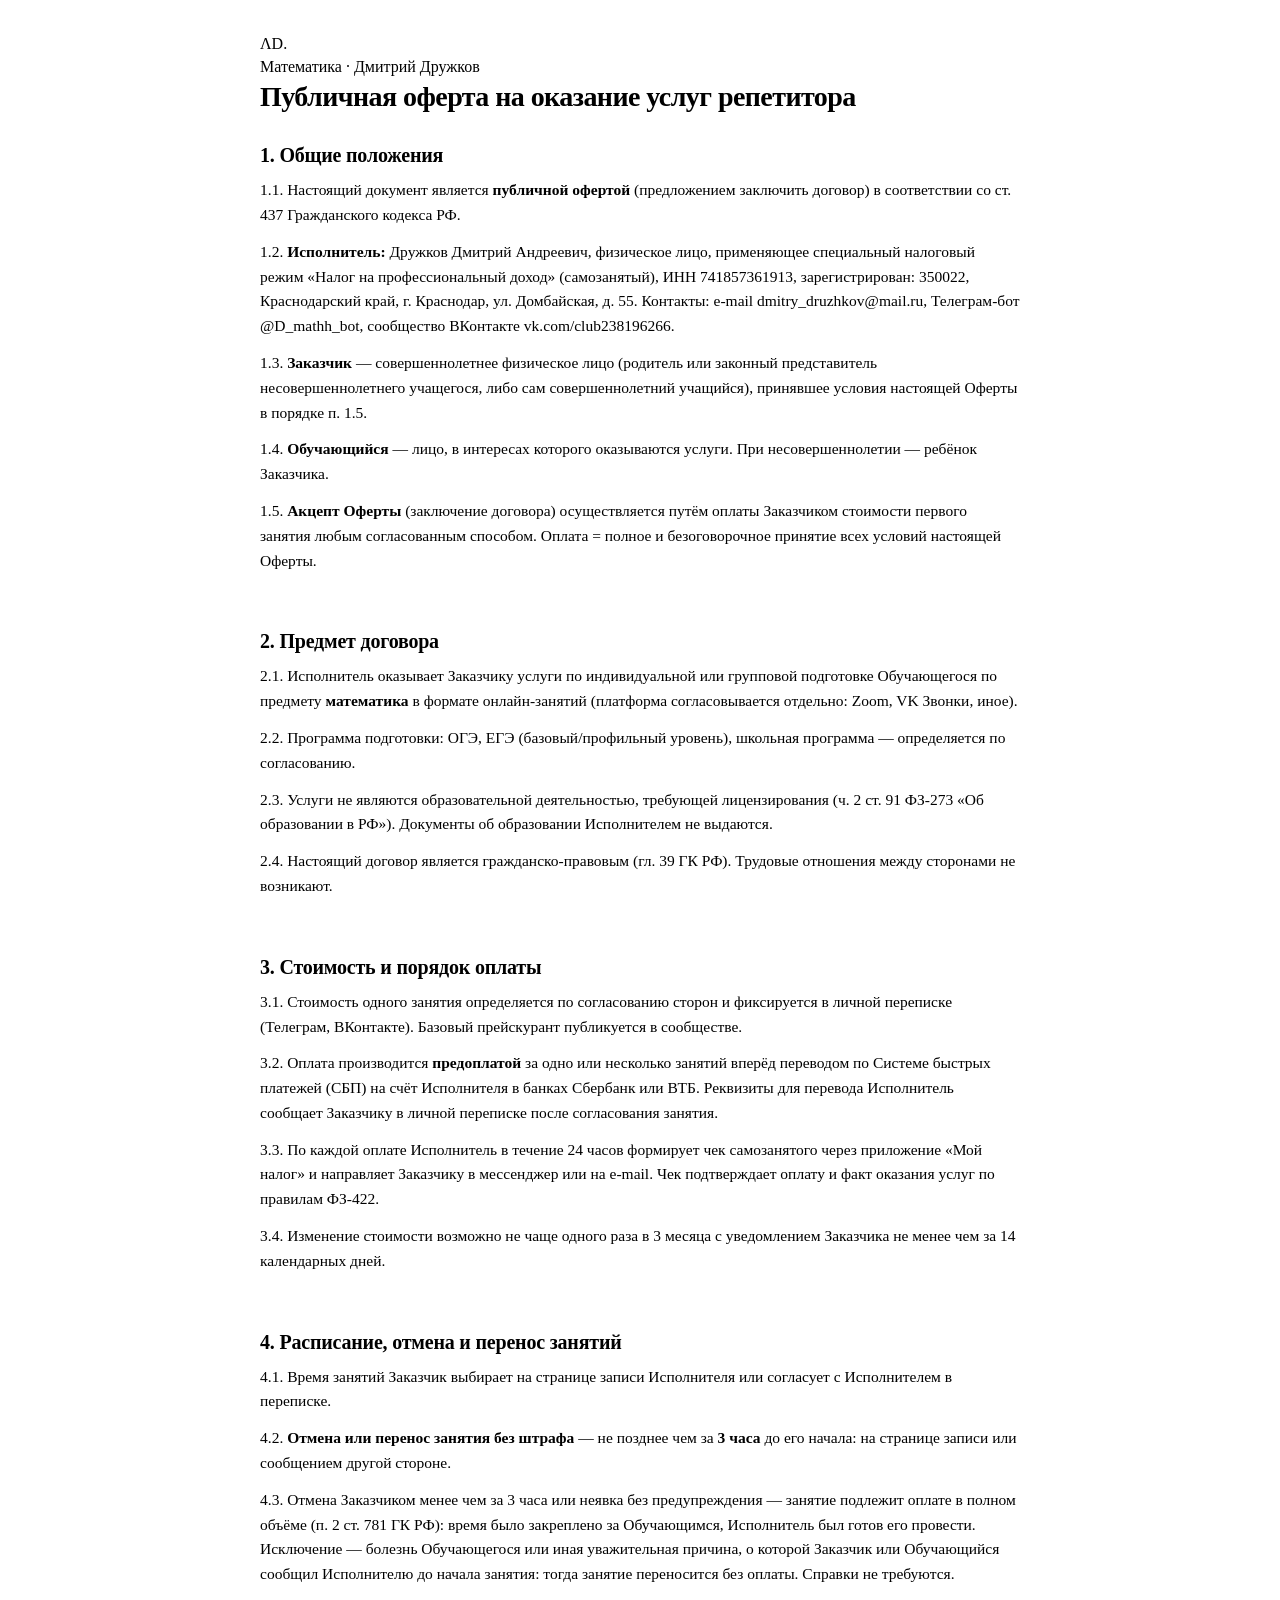
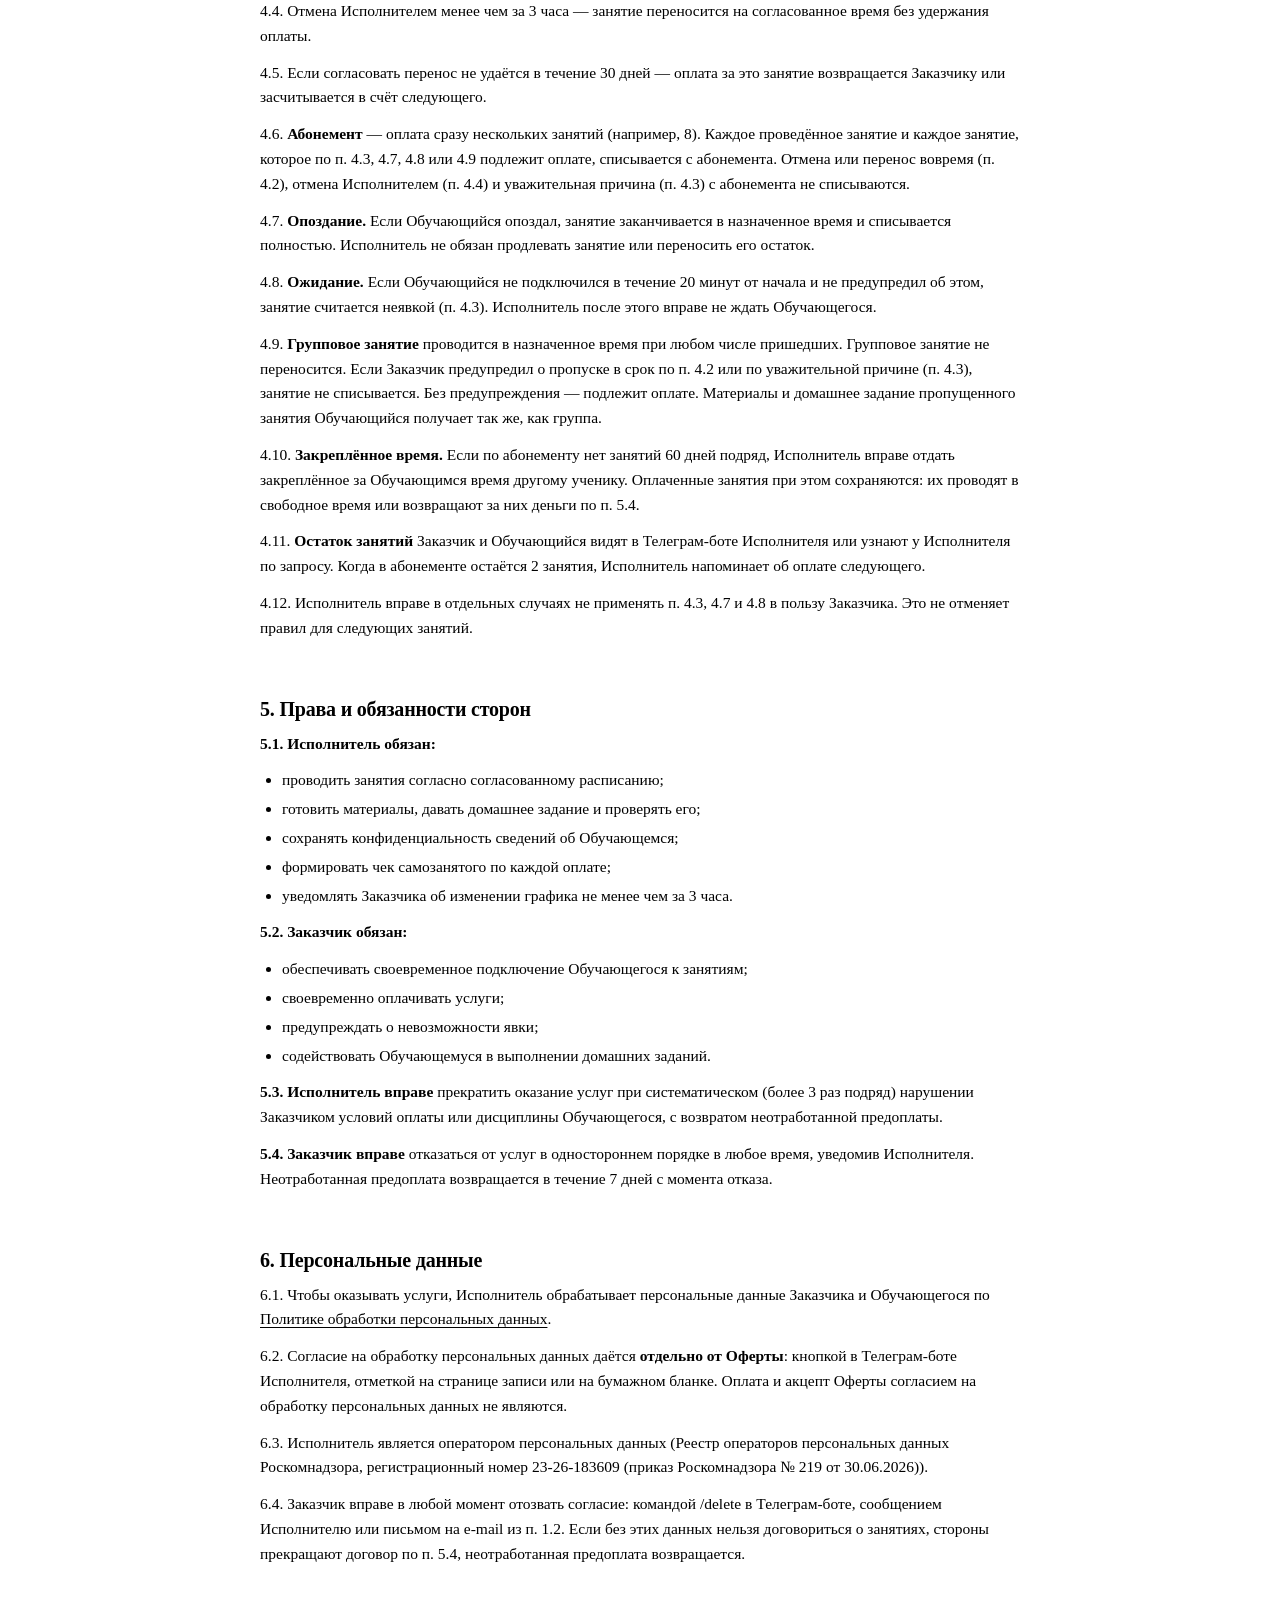
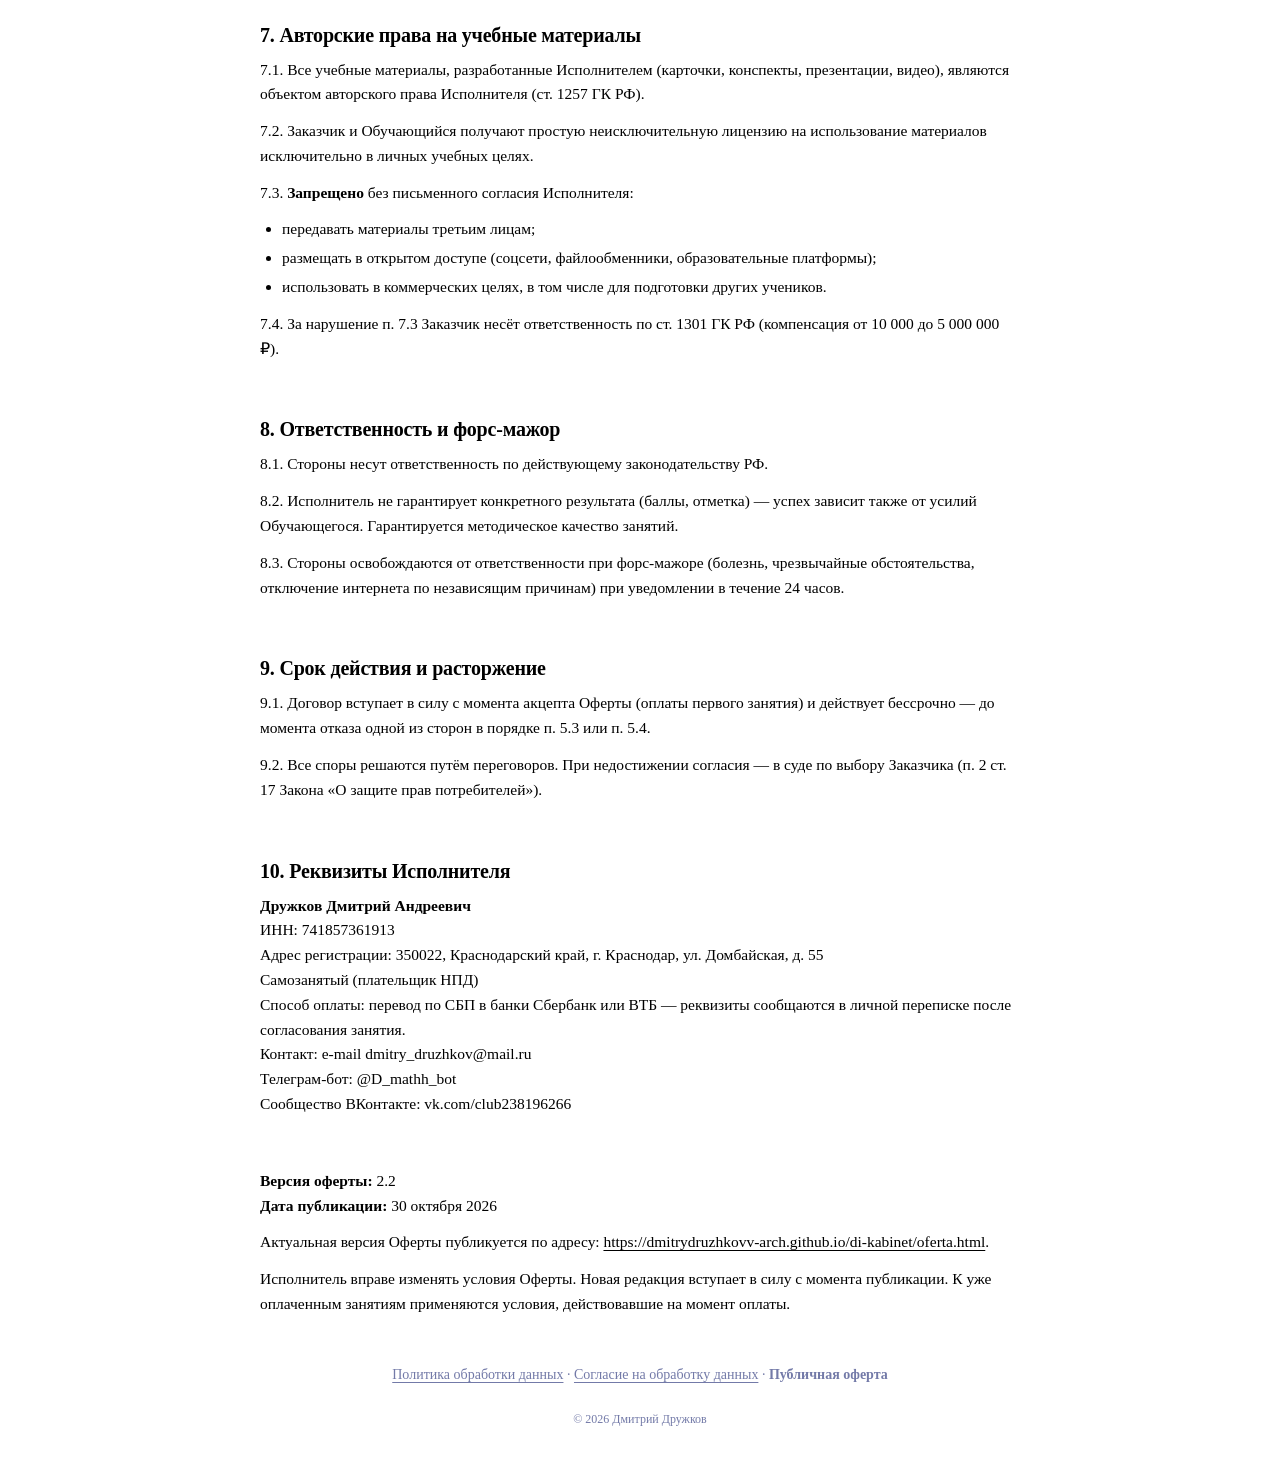
==== commit 94c58088: "Документы 2.1: политика и согласие 2.1, оферта 2.2 (Норма 20.10); страница записи — галочка обновлён" ====
--- a/oferta.html
+++ b/oferta.html
@@ -9,10 +9,10 @@
 <link rel="icon" href="favicon.svg" type="image/svg+xml">
 <link rel="apple-touch-icon" href="icon-180.png">
 <link rel="stylesheet" href="https://dmitrydruzhkovv-arch.github.io/di-brand-kit/brand-kit.css">
-<link rel="stylesheet" href="style.css?v=2609291821">
+<link rel="stylesheet" href="style.css?v=2610301453">
 </head>
 <body class="lk-page">
-  <!-- собрано _tools/build_docs.py из текста Нормы (публичная_оферта_v2.md); руками не править -->
+  <!-- собрано _tools/build_docs.py из текста Нормы (публичная_оферта_v2.2.md); руками не править -->
   <main class="doc">
     <header class="zp-head"><span class="lk-sign" aria-hidden="true"><span class="lk-badge lk-badge-l lk-badge--sm">Λ</span><span class="lk-badge lk-badge-d lk-badge--sm">D.</span></span>
       <div class="lk-kicker">Математика · Дмитрий Дружков</div><h1 class="zp-h1">Публичная оферта на оказание услуг репетитора</h1></header>
@@ -38,9 +38,16 @@
 <h2>4. Расписание, отмена и перенос занятий</h2>
 <p>4.1. Время занятий Заказчик выбирает на странице записи Исполнителя или согласует с Исполнителем в переписке.</p>
 <p>4.2. <b>Отмена или перенос занятия без штрафа</b> — не позднее чем за <b>3 часа</b> до его начала: на странице записи или сообщением другой стороне.</p>
-<p>4.3. Отмена Заказчиком менее чем за 3 часа или неявка без предупреждения — занятие считается проведённым и оплачивается в полном объёме, кроме документально подтверждённой болезни или иных уважительных причин.</p>
+<p>4.3. Отмена Заказчиком менее чем за 3 часа или неявка без предупреждения — занятие подлежит оплате в полном объёме (п. 2 ст. 781 ГК РФ): время было закреплено за Обучающимся, Исполнитель был готов его провести. Исключение — болезнь Обучающегося или иная уважительная причина, о которой Заказчик или Обучающийся сообщил Исполнителю до начала занятия: тогда занятие переносится без оплаты. Справки не требуются.</p>
 <p>4.4. Отмена Исполнителем менее чем за 3 часа — занятие переносится на согласованное время без удержания оплаты.</p>
 <p>4.5. Если согласовать перенос не удаётся в течение 30 дней — оплата за это занятие возвращается Заказчику или засчитывается в счёт следующего.</p>
+<p>4.6. <b>Абонемент</b> — оплата сразу нескольких занятий (например, 8). Каждое проведённое занятие и каждое занятие, которое по п. 4.3, 4.7, 4.8 или 4.9 подлежит оплате, списывается с абонемента. Отмена или перенос вовремя (п. 4.2), отмена Исполнителем (п. 4.4) и уважительная причина (п. 4.3) с абонемента не списываются.</p>
+<p>4.7. <b>Опоздание.</b> Если Обучающийся опоздал, занятие заканчивается в назначенное время и списывается полностью. Исполнитель не обязан продлевать занятие или переносить его остаток.</p>
+<p>4.8. <b>Ожидание.</b> Если Обучающийся не подключился в течение 20 минут от начала и не предупредил об этом, занятие считается неявкой (п. 4.3). Исполнитель после этого вправе не ждать Обучающегося.</p>
+<p>4.9. <b>Групповое занятие</b> проводится в назначенное время при любом числе пришедших. Групповое занятие не переносится. Если Заказчик предупредил о пропуске в срок по п. 4.2 или по уважительной причине (п. 4.3), занятие не списывается. Без предупреждения — подлежит оплате. Материалы и домашнее задание пропущенного занятия Обучающийся получает так же, как группа.</p>
+<p>4.10. <b>Закреплённое время.</b> Если по абонементу нет занятий 60 дней подряд, Исполнитель вправе отдать закреплённое за Обучающимся время другому ученику. Оплаченные занятия при этом сохраняются: их проводят в свободное время или возвращают за них деньги по п. 5.4.</p>
+<p>4.11. <b>Остаток занятий</b> Заказчик и Обучающийся видят в Телеграм-боте Исполнителя или узнают у Исполнителя по запросу. Когда в абонементе остаётся 2 занятия, Исполнитель напоминает об оплате следующего.</p>
+<p>4.12. Исполнитель вправе в отдельных случаях не применять п. 4.3, 4.7 и 4.8 в пользу Заказчика. Это не отменяет правил для следующих занятий.</p>
 <hr>
 <h2>5. Права и обязанности сторон</h2>
 <p><b>5.1. Исполнитель обязан:</b></p>
@@ -48,7 +55,7 @@
 <p><b>5.2. Заказчик обязан:</b></p>
 <ul><li>обеспечивать своевременное подключение Обучающегося к занятиям;</li><li>своевременно оплачивать услуги;</li><li>предупреждать о невозможности явки;</li><li>содействовать Обучающемуся в выполнении домашних заданий.</li></ul>
 <p><b>5.3. Исполнитель вправе</b> прекратить оказание услуг при систематическом (более 3 раз подряд) нарушении Заказчиком условий оплаты или дисциплины Обучающегося, с возвратом неотработанной предоплаты.</p>
-<p><b>5.4. Заказчик вправе</b> отказаться от услуг в одностороннем порядке с уведомлением Исполнителя за 7 календарных дней. Неотработанная предоплата возвращается в течение 7 дней с момента отказа.</p>
+<p><b>5.4. Заказчик вправе</b> отказаться от услуг в одностороннем порядке в любое время, уведомив Исполнителя. Неотработанная предоплата возвращается в течение 7 дней с момента отказа.</p>
 <hr>
 <h2>6. Персональные данные</h2>
 <p>6.1. Чтобы оказывать услуги, Исполнитель обрабатывает персональные данные Заказчика и Обучающегося по <a href="politika.html">Политике обработки персональных данных</a>.</p>
@@ -70,12 +77,12 @@
 <hr>
 <h2>9. Срок действия и расторжение</h2>
 <p>9.1. Договор вступает в силу с момента акцепта Оферты (оплаты первого занятия) и действует бессрочно — до момента отказа одной из сторон в порядке п. 5.3 или п. 5.4.</p>
-<p>9.2. Все споры решаются путём переговоров. При недостижении согласия — в суде по месту жительства Заказчика (ст. 17 Закона «О защите прав потребителей»).</p>
+<p>9.2. Все споры решаются путём переговоров. При недостижении согласия — в суде по выбору Заказчика (п. 2 ст. 17 Закона «О защите прав потребителей»).</p>
 <hr>
 <h2>10. Реквизиты Исполнителя</h2>
 <p><b>Дружков Дмитрий Андреевич</b><br>ИНН: 741857361913<br>Адрес регистрации: 350022, Краснодарский край, г. Краснодар, ул. Домбайская, д. 55<br>Самозанятый (плательщик НПД)<br>Способ оплаты: перевод по СБП в банки Сбербанк или ВТБ — реквизиты сообщаются в личной переписке после согласования занятия.<br>Контакт: e-mail dmitry_druzhkov@mail.ru<br>Телеграм-бот: @D_mathh_bot<br>Сообщество ВКонтакте: vk.com/club238196266</p>
 <hr>
-<p><b>Версия оферты:</b> 2.1<br><b>Дата публикации:</b> 29 сентября 2026</p>
+<p><b>Версия оферты:</b> 2.2<br><b>Дата публикации:</b> 30 октября 2026</p>
 <p>Актуальная версия Оферты публикуется по адресу: <a href="https://dmitrydruzhkovv-arch.github.io/di-kabinet/oferta.html" target="_blank" rel="noopener">https://dmitrydruzhkovv-arch.github.io/di-kabinet/oferta.html</a>.</p>
 <p>Исполнитель вправе изменять условия Оферты. Новая редакция вступает в силу с момента публикации. К уже оплаченным занятиям применяются условия, действовавшие на момент оплаты.</p>
     <nav class="doc-nav" aria-label="Документы"><a href="politika.html">Политика обработки данных</a> · <a href="soglasie.html">Согласие на обработку данных</a> · <a href="oferta.html" aria-current="page">Публичная оферта</a></nav>
--- a/style.css
+++ b/style.css
@@ -63,7 +63,7 @@
 
 .kb-tabs{ display:none; }
 @media (min-width:1200px){
-  /* шесть вкладок с иконками влезают в шапку только с 1200px; уже — нижняя панель */
+  /* восемь вкладок и часы влезают в шапку только с 1200px; уже — нижняя панель */
   .kb-brand{ flex:0 0 auto; }
   /* вкладок прибавляется: не влезли — ряд листается вбок, а не выталкивает кнопки справа */
   .kb-tabs{ display:flex; gap:4px; padding:4px; margin-left:14px; min-width:0; overflow-x:auto; scrollbar-width:none; border-radius:var(--kb-r-m); border:1px solid var(--lk-line); background:var(--kb-panel-2); }
@@ -73,6 +73,10 @@
   .kb-tabs a:active{ transform:scale(.97); }
   .kb-tabs a.is-on{ color:#fff; background:linear-gradient(160deg, rgba(168,85,247,.34), rgba(79,70,229,.26)); box-shadow:inset 0 0 0 1px rgba(168,85,247,.5); }
   .kb-tabs .i{ width:19px; height:19px; }
+  /* вкладок стало восемь: с подписями они не влезают в 1240px. Подпись — только у открытой, у остальных иконка и подсказка */
+  .kb-tabs a{ padding:0 13px; }
+  .kb-tabs a:not(.is-on) span{ display:none; }
+  .kb-tabs a.is-on{ padding:0 16px; }
 }
 
 .kb-status{
@@ -761,6 +765,53 @@
 .zp-ok a{ color:var(--lk-ink); }
 [data-theme="light"] .zp-sh-card{ background:#fff; }
 
+/* ───────── страница ученика: абонемент и журнал (D, 29.09) ─────────
+   Считает сервер (zapis.py → abon_state), здесь только вид. Клетка = занятие пакета. */
+.ab{ margin-bottom:16px; }
+.ab-top{ display:flex; align-items:flex-end; justify-content:space-between; gap:14px; }
+.ab-big b{ display:block; font-family:var(--lk-mono); font-size:44px; line-height:1; font-weight:800; color:var(--lk-mint); }
+.ab-big span{ display:block; margin-top:4px; font-size:13.5px; color:var(--lk-muted); }
+.ab-pack{ text-align:right; font-size:13px; line-height:1.45; color:var(--lk-muted); }
+.ab-pack b{ color:var(--lk-ink); }
+.ab-cells{ display:flex; flex-wrap:wrap; gap:6px; margin:14px 0 2px; }
+.ab-cells i{ width:22px; height:22px; border-radius:7px; border:1.5px solid rgba(94,234,212,.55); }
+.ab-cells i.is-used{ background:rgba(154,160,200,.28); border-color:transparent; }
+.ab-warn{ margin:12px 0 0; padding:10px 12px; border-radius:var(--kb-r-s); background:rgba(129,140,248,.12); font-size:13.5px; line-height:1.4; }
+.ab-line{ margin:12px 0 0; font-size:14px; }
+.ab-rule{ margin:8px 0 0; font-size:12.5px; line-height:1.4; color:var(--kb-dim); }
+.zp-go{ display:inline-block; margin-top:6px; font-size:13.5px; font-weight:800; color:var(--lk-mint); text-decoration:none; }
+.jr-box{ margin-bottom:16px; }
+.jr{ display:flex; justify-content:space-between; align-items:baseline; gap:10px; padding:9px 0; border-top:1px solid rgba(255,255,255,.07); font-size:13.5px; }
+.jr-d{ font-family:var(--lk-mono); white-space:nowrap; }
+.jr-s{ text-align:right; color:var(--lk-muted); }
+.jr-s--ok{ color:var(--lk-ok); }
+.jr-s--bad{ color:#fda4af; }
+.jr-s--dim{ color:var(--kb-dim); }
+
+/* Кабинет: абонемент в листе занятия (app.js → abonPaint) */
+.abk{ margin:0 0 16px; padding:14px; border-radius:var(--kb-r-m); background:rgba(94,234,212,.06); border:1px solid rgba(94,234,212,.28); }
+.abk > .btn2{ min-height:46px; }
+.abk-h{ display:flex; align-items:center; gap:12px; }
+.abk-h > b{ font-family:var(--lk-mono); font-size:38px; line-height:1; font-weight:800; color:var(--lk-mint); }
+.abk-h > b.is-low{ color:#fda4af; }
+.abk-h span{ font-size:15px; font-weight:700; }
+.abk-h small{ display:block; margin-top:3px; font-size:12.5px; font-weight:500; color:var(--lk-muted); }
+.abk-now{ display:flex; align-items:center; justify-content:space-between; gap:10px; margin-top:12px; padding-top:12px; border-top:1px solid rgba(255,255,255,.08); font-size:13.5px; }
+.abk-j{ list-style:none; margin:10px 0 0; padding:0; font-size:12.5px; color:var(--lk-muted); }
+.abk-j li{ display:flex; justify-content:space-between; gap:10px; padding:3px 0; }
+.abk-j li span:first-child{ font-family:var(--lk-mono); color:var(--lk-ink); }
+.abk-a{ display:flex; gap:8px; margin-top:12px; }
+.btn2--sm{ width:auto; min-height:38px; padding:0 12px; font-size:13px; border-radius:var(--kb-r-s); flex:0 1 auto; }
+.abk-a .btn2--sm{ flex:1 1 0; }
+.abk-f .fl:first-child{ margin-top:0; }
+.abk-b{ margin:10px 0 0; font-size:12px; color:var(--kb-dim); }
+.abk-q{ margin:0 0 14px; font-size:14px; line-height:1.5; }
+[data-theme="light"] .abk{ background:rgba(20,184,166,.06); border-color:rgba(20,184,166,.35); }
+[data-theme="light"] .abk-h > b{ color:var(--kb-mi); }
+[data-theme="light"] .abk-h > b.is-low{ color:#be123c; }
+[data-theme="light"] .abk-now{ border-color:rgba(0,0,0,.08); }
+[data-theme="light"] .ab-big b, [data-theme="light"] .zp-go{ color:var(--kb-mi); }
+
 /* ───────── документы: политика, согласие, оферта (_tools/build_docs.py) ───────── */
 .doc{ max-width:760px; margin:0 auto; padding:calc(24px + env(safe-area-inset-top, 0px)) 16px 40px; }
 .doc h2{ margin:30px 0 10px; font-size:20px; font-weight:900; letter-spacing:-.01em; line-height:1.25; }
@@ -788,3 +839,206 @@
 .doc-nav{ margin-top:32px; padding-top:16px; border-top:1px solid var(--lk-line); text-align:center; font-size:14px; color:var(--kb-dim); }
 .doc-nav a{ color:var(--lk-muted); }
 .doc-nav a[aria-current="page"]{ color:var(--lk-ink); font-weight:700; text-decoration:none; }
+
+/* ───────── часы в шапке (01.10) ───────── */
+.kb-clock{ margin-left:auto; font-size:17px; font-weight:700; letter-spacing:.02em; color:var(--lk-ink); white-space:nowrap; padding:0 4px; }
+.kb-clock + .kb-status{ margin-left:0; }
+@media (max-width:560px){
+  /* на телефоне статус сжимается до точки — иначе часы не помещаются */
+  .kb-top{ gap:6px; }
+  .kb-clock{ font-size:15px; padding:0; }
+  .kb-status{ padding:0 12px; }
+  .kb-status span{ display:none; }
+  .kb-status[data-s="offline"] span, .kb-status[data-s="badkey"] span{ display:inline; }
+  .kb-top:has(.kb-status[data-s="offline"], .kb-status[data-s="badkey"]) .kb-clock{ display:none; }
+  .kb-top:has(.kb-status[data-s="offline"], .kb-status[data-s="badkey"]) .kb-status{ margin-left:auto; }
+  .kb-name{ font-size:17px; }
+}
+
+/* ───────── «Тренировка» (01.10) ───────── */
+.tr-head{ display:flex; align-items:center; gap:14px; padding:6px 0 14px; }
+.tr-fig{ width:64px; height:64px; flex:0 0 64px; fill:none; stroke:var(--lk-violet); stroke-width:2.6; stroke-linecap:round; stroke-linejoin:round; filter:drop-shadow(0 0 14px rgba(168,85,247,.45)); }
+.tr-ttl{ flex:1; min-width:0; }
+.tr-ttl small{ display:block; font-size:13.5px; color:var(--lk-muted); }
+.tr-ttl h1{ margin:2px 0 0; font-size:23px; line-height:1.15; font-weight:900; letter-spacing:-.02em; }
+.tr-dbtn{ width:auto; min-height:44px; padding:0 14px; flex:0 0 auto; }
+.tr-form{ display:flex; gap:8px; flex-wrap:wrap; margin:12px 0; }
+.tr-form input{ flex:1 1 180px; min-width:0; height:46px; padding:0 13px; border-radius:var(--kb-r-m); border:1.5px solid var(--lk-line); background:rgba(8,8,22,.5); font-size:16px; }
+.tr-form input:focus{ outline:none; border-color:var(--lk-violet); box-shadow:0 0 0 4px rgba(168,85,247,.16); }
+.tr-form .btn2{ width:auto; flex:0 0 auto; }
+.tr-empty, .tr-hint{ margin:12px 0; font-size:13.5px; line-height:1.5; color:var(--kb-dim); }
+
+.tr-wrap{ --tr-bg:#0e0e22; overflow-x:auto; border-radius:var(--kb-r-m); border:1px solid var(--lk-line); background:var(--tr-bg); -webkit-overflow-scrolling:touch; }
+.tr-tbl{ width:100%; border-collapse:separate; border-spacing:0; font-size:15px; }
+.tr-tbl th, .tr-tbl td{ padding:0; height:52px; text-align:center; border-bottom:1px solid var(--kb-grid-2); background:var(--tr-bg); }
+.tr-tbl thead th{ height:56px; font-weight:700; color:var(--lk-muted); }
+.tr-tbl tbody tr:last-child td{ border-bottom:0; }
+.tr-n{ position:sticky; left:0; z-index:2; min-width:158px; max-width:200px; text-align:left !important; border-right:1px solid var(--kb-grid-2); }
+.tr-s{ position:sticky; right:0; z-index:2; min-width:66px; border-left:1px solid var(--kb-grid-2); }
+.tr-tbl thead .tr-n{ padding-left:14px !important; font-size:12.5px; text-transform:uppercase; letter-spacing:.06em; }
+.tr-d{ min-width:56px; }
+.tr-tbl .tr-add{ width:52px; min-width:52px; }
+.tr-tbl th.tr-add button{ width:100%; height:100%; display:grid; place-items:center; color:var(--lk-violet); transition:background .15s, transform .15s var(--kb-ease); }
+.tr-tbl th.tr-add button:hover{ background:rgba(168,85,247,.14); }
+.tr-tbl th.tr-add button:active{ transform:scale(.92); }
+.tr-tbl th.tr-add .i{ width:22px; height:22px; stroke-width:2.6; }
+.tr-d.is-today{ background:rgba(168,85,247,.10) !important; }
+
+.tr-tbl th.tr-d button{ width:100%; height:100%; display:flex; flex-direction:column; align-items:center; justify-content:center; gap:1px; font-size:11.5px; color:var(--lk-muted); }
+.tr-tbl th.tr-d button b{ font-size:13.5px; color:var(--lk-ink); font-weight:700; }
+.tr-tbl th.tr-d.is-sel button{ background:rgba(168,85,247,.2); }
+.tr-tbl tbody .tr-n{ white-space:nowrap; }
+.tr-grip{ width:34px; height:52px; display:inline-grid; place-items:center; vertical-align:middle; color:var(--kb-dim); cursor:grab; touch-action:none; }
+.tr-grip .i{ width:22px; height:22px; stroke-width:3.4; }
+.tr-name{ display:inline-block; vertical-align:middle; max-width:calc(100% - 40px); height:52px; overflow:hidden; text-overflow:ellipsis; font-weight:700; font-size:15px; text-align:left; }
+.tr-name.is-sel{ color:var(--lk-violet); }
+.tr-c{ width:100%; height:52px; font-size:17px; font-weight:500; color:var(--kb-dim); transition:background .15s; }
+.tr-c.has{ color:var(--lk-ink); font-weight:700; }
+.tr-c:hover{ background:rgba(168,85,247,.12); }
+.tr-c.is-sel{ background:rgba(168,85,247,.28); box-shadow:inset 0 0 0 2px var(--lk-violet); }
+.tr-s b{ color:var(--lk-mint); font-size:17px; }
+
+.tr-tbl tfoot td{ font-weight:700; color:var(--lk-muted); border-top:1px solid var(--lk-line); border-bottom:0 !important; }
+.tr-tbl tfoot .tr-n{ padding-left:14px !important; font-size:13px; }
+tr.is-drag td{ background:rgba(168,85,247,.22) !important; }
+body.is-dragging{ user-select:none; -webkit-user-select:none; cursor:grabbing; }
+
+/* панель записи — внизу над нижним меню */
+.tr-pan{
+  position:fixed; z-index:32; left:50%; transform:translateX(-50%); width:min(560px, calc(100% - 24px));
+  bottom:calc(var(--kb-nav) + 10px + var(--kb-safe-b)); padding:14px; border-radius:var(--kb-r-m);
+  border:1px solid rgba(168,85,247,.5); background:rgba(18,16,40,.97); box-shadow:0 18px 50px rgba(0,0,0,.55);
+  backdrop-filter:blur(14px); -webkit-backdrop-filter:blur(14px);
+}
+@media (min-width:1200px){ .tr-pan{ bottom:20px; } }
+#v-train.has-pan{ padding-bottom:360px; }
+.tr-pan-h{ display:flex; align-items:flex-start; gap:10px; }
+.tr-pan-h > div{ flex:1; min-width:0; }
+.tr-pan-h b{ display:block; font-size:16px; }
+.tr-pan-h small{ color:var(--lk-muted); font-size:13px; }
+.tr-x{ width:40px; height:40px; display:grid; place-items:center; border-radius:var(--kb-r-s); color:var(--lk-muted); }
+.tr-x:hover{ color:var(--lk-ink); }
+.tr-pan-v{ font-size:44px; line-height:1.1; font-weight:900; text-align:center; margin:2px 0 10px; color:var(--lk-ink); }
+.tr-pan-q{ display:grid; grid-template-columns:repeat(5, 1fr); gap:8px; }
+.tr-pan-q .btn2{ min-height:52px; padding:0; font-size:17px; }
+.tr-pan .tr-form{ margin:10px 0 0; }
+.tr-pan .tr-form input{ flex:1 1 90px; }
+.tr-pan .tr-form .btn2{ padding:0 14px; }
+.tr-del{ margin-top:10px; }
+
+/* секции, секундомер, время тренировки, подходы (12.10) */
+.tr-secs{ display:grid; grid-auto-flow:row; grid-template-columns:repeat(4, minmax(0,1fr)); width:100%; margin:0 0 12px; }
+.tr-secs button{ min-width:0; padding:0 2px; white-space:nowrap; overflow:hidden; text-overflow:ellipsis; }
+.tr-sw{ display:flex; align-items:center; gap:12px; margin:0 0 12px; padding:9px 9px 9px 14px; border-radius:var(--kb-r-m); border:1px solid var(--lk-line); background:var(--kb-panel); }
+.tr-sw > .i{ width:24px; height:24px; color:var(--lk-muted); }
+.tr-sw-t{ flex:1; min-width:0; }
+.tr-sw-t b{ display:block; font-size:15px; line-height:1.2; }
+.tr-sw-t small{ display:block; font-size:12.5px; color:var(--lk-muted); white-space:nowrap; overflow:hidden; text-overflow:ellipsis; }
+.tr-sw .btn2{ width:auto; min-height:46px; padding:0 20px; flex:0 0 auto; }
+.tr-sw .tr-sw-x{ width:46px; padding:0; color:var(--lk-muted); }
+.tr-sw.is-run{ border-color:rgba(94,234,212,.5); }
+.tr-sw.is-run > .i{ color:var(--lk-mint); }
+.tr-sw.is-run .tr-sw-t b{ font-size:27px; line-height:1.1; font-weight:700; }
+
+.tr-tbl .tr-tm td{ height:40px; border-bottom:1px solid var(--lk-line); }
+.tr-tm .tr-n{ padding-left:14px; font-size:12.5px; font-weight:700; text-transform:uppercase; letter-spacing:.06em; color:var(--lk-muted); }
+.tr-tmc{ width:100%; height:40px; padding:0 5px; font-size:12.5px; white-space:nowrap; color:var(--kb-dim); transition:background .15s; }
+.tr-tmc.has{ color:var(--lk-mint); font-weight:700; }
+.tr-tmc, .tr-tm .tr-s, .tr-pan-v{ font-variant-numeric:tabular-nums; }
+.tr-tmc small{ margin-left:3px; font-size:10.5px; font-weight:500; color:var(--lk-muted); }
+.tr-tmc:hover{ background:rgba(168,85,247,.12); }
+.tr-tmc.is-sel{ background:rgba(168,85,247,.28); box-shadow:inset 0 0 0 2px var(--lk-violet); }
+.tr-tm .tr-s{ padding:0 6px; font-size:12.5px; font-weight:700; white-space:nowrap; color:var(--lk-mint); }
+.tr-c{ padding:0 5px; line-height:1.05; white-space:nowrap; }
+.tr-c small{ display:block; margin-top:4px; font-size:10.5px; font-weight:500; letter-spacing:-.02em; color:var(--lk-muted); }
+
+.tr-pan-v small{ display:block; margin-top:3px; font-family:var(--lk-font); font-size:13px; font-weight:500; color:var(--lk-muted); }
+.tr-sets{ display:flex; margin:0 0 10px; overflow-x:auto; scrollbar-width:none; border-radius:var(--kb-r-s); border:1px solid var(--lk-line); }
+.tr-sets::-webkit-scrollbar{ display:none; }
+.tr-sets > *{ flex:0 0 auto; min-width:48px; height:50px; padding:0 9px; display:flex; flex-direction:column; align-items:center; justify-content:center; gap:4px; border-right:1px solid var(--lk-line); }
+.tr-sets small{ font-size:10.5px; line-height:1; color:var(--lk-muted); }
+.tr-sets b{ font-size:15px; line-height:1; }
+.tr-set-h{ align-items:flex-start !important; background:rgba(255,255,255,.04); }
+.tr-set{ transition:background .15s; }
+.tr-set:hover{ background:rgba(168,85,247,.12); }
+.tr-set.is-sel{ background:rgba(168,85,247,.28); box-shadow:inset 0 0 0 2px var(--lk-violet); }
+.tr-sets .tr-set--new{ flex:1 0 auto; align-items:flex-start; border-right:0; }
+.tr-set--new b{ color:var(--lk-violet); font-size:17px; }
+.tr-pre{ min-height:19px; margin:8px 2px 0; font-size:13.5px; color:var(--lk-mint); }
+.tr-pre.is-bad{ color:#fda4af; }
+.tr-mv{ display:grid; grid-auto-flow:row; grid-template-columns:repeat(3, minmax(0,1fr)); width:100%; margin-top:10px; }
+.tr-mv button{ padding:0 2px; }
+
+/* ───────── «МФР» — карта тела (12.10) ───────── */
+#v-train{ --mf-c:#A855F7; --mf-line:rgba(192,132,252,.55); --mf-day:#5EEAD4; --mf-body:rgba(255,255,255,.07); }
+/* айфон: частые касания по фигуре приближали страницу (двойной тап Safari). Запрет ставится на обычный блок-предок:
+   у самих фигур внутри SVG Safari его не слушает, а касание мимо зоны попадает в сам раздел. Щипок двумя пальцами остаётся */
+#v-train{ touch-action:manipulation; }
+.mf-bar{
+  position:sticky; z-index:5; top:calc(8px + env(safe-area-inset-top, 0px)); display:flex; align-items:center; gap:8px;
+  min-height:66px; margin:0 0 12px; padding:10px 10px 12px 14px; overflow:hidden; border-radius:var(--kb-r-m);
+  border:1px solid rgba(168,85,247,.5); background:rgba(18,16,40,.97); box-shadow:0 12px 32px rgba(0,0,0,.42);
+}
+.mf-bar-t{ flex:1; min-width:0; }
+.mf-bar-t b{ display:block; font-size:16px; line-height:1.25; white-space:nowrap; overflow:hidden; text-overflow:ellipsis; }
+.mf-bar-t small{ display:block; font-size:13px; line-height:1.3; color:var(--lk-muted); }
+.mf-bar .btn2{ width:auto; min-width:58px; min-height:44px; padding:0 12px; font-size:16px; flex:0 0 auto; }
+.mf-bar-p{ position:absolute; left:0; bottom:0; height:3px; background:var(--mf-c); }
+.mf-view{ display:grid; grid-auto-flow:row; grid-template-columns:1fr 1fr; width:100%; margin:0 0 6px; }
+.mf-cols{ display:grid; gap:16px; }
+.mf-col{ min-width:0; }
+.mf-col h2{ margin:6px 0 2px; text-align:center; font-size:12.5px; font-weight:700; text-transform:uppercase; letter-spacing:.06em; color:var(--lk-muted); }
+@media (max-width:719px){
+  .mf-cols[data-v="f"] .mf-col--b, .mf-cols[data-v="b"] .mf-col--f, .mf-col h2{ display:none; }   /* телефон: одна проекция, зато крупная */
+}
+@media (min-width:720px){
+  .mf-view{ display:none; }
+  .mf-cols{ grid-template-columns:1fr 1fr; gap:24px; }
+}
+.mf-svg{ display:block; width:100%; max-width:330px; height:auto; margin:0 auto; overflow:visible; touch-action:manipulation; -webkit-user-select:none; user-select:none; -webkit-touch-callout:none; }
+.mf-b{ fill:var(--mf-body); pointer-events:none; }
+.mf-z{ fill:var(--mf-c); stroke:var(--mf-line); stroke-width:1.1; cursor:pointer; touch-action:manipulation; -webkit-tap-highlight-color:transparent; transform-box:fill-box; transform-origin:center; transition:fill-opacity .25s; }
+@media (hover:hover){ .mf-z:hover{ stroke:var(--lk-ink); stroke-width:1.8; } }
+.mf-z.is-day{ stroke:var(--mf-day); stroke-width:2.6; }
+.mf-z.is-full{ filter:drop-shadow(0 0 5px rgba(168,85,247,.85)); }
+.mf-z.is-sel{ stroke:#fff; stroke-width:2.6; }
+.mf-z.is-pop{ animation:mf-pop .34s var(--kb-ease); }
+@keyframes mf-pop{ from{ transform:scale(.88); } to{ transform:scale(1); } }
+.mf-list{ list-style:none; margin:12px 0 0; padding:0; overflow:hidden; border-radius:var(--kb-r-m); border:1px solid var(--lk-line); background:var(--kb-panel); }
+.mf-list li{ display:grid; grid-template-columns:minmax(0,1fr) 54px 36px 112px; align-items:center; gap:8px; min-height:48px; padding:0 2px 0 14px; border-bottom:1px solid var(--kb-grid-2); }
+.mf-list li:last-child{ border-bottom:0; }
+.mf-list li.is-sel{ background:rgba(168,85,247,.16); }
+.mf-list .mf-lh{ min-height:30px; font-size:11px; font-weight:700; text-transform:uppercase; letter-spacing:.06em; color:var(--kb-dim); }
+.mf-lh b{ font-weight:700; }
+.mf-lh span:last-child{ text-align:center; }
+.mf-n{ font-size:14.5px; font-weight:700; white-space:nowrap; overflow:hidden; text-overflow:ellipsis; }
+.mf-pr{ height:6px; overflow:hidden; border-radius:var(--kb-r-xs); background:rgba(255,255,255,.08); }
+.mf-pr i{ display:block; height:100%; background:var(--mf-c); }
+.mf-list li > b{ text-align:right; font-size:14px; }
+.mf-st{ display:grid; grid-template-columns:44px 24px 44px; align-items:center; }
+.mf-st button{ width:44px; height:44px; display:grid; place-items:center; border-radius:var(--kb-r-s); font-size:21px; color:var(--lk-muted); transition:background .15s, color .15s; }
+.mf-st button:hover{ color:var(--lk-ink); background:rgba(168,85,247,.14); }
+.mf-st button:disabled{ opacity:.3; cursor:not-allowed; background:none; }
+.mf-st em{ text-align:center; font-style:normal; font-size:15px; font-weight:700; color:var(--mf-day); }
+@media (max-width:479px){   /* на телефоне полоску заменяет сама фигура — название зоны важнее */
+  .mf-list li{ grid-template-columns:minmax(0,1fr) 36px 112px; }
+  .mf-pr, .mf-lh span:nth-child(2){ display:none; }
+}
+
+[data-theme="light"] .tr-wrap{ --tr-bg:#ffffff; }
+[data-theme="light"] .tr-pan{ background:rgba(255,255,255,.98); box-shadow:0 18px 50px rgba(60,40,100,.28); }
+[data-theme="light"] .tr-form input{ background:#fff; border-color:#d6cfe6; }
+[data-theme="light"] .tr-tbl th.tr-add button{ color:#6d28d9; }
+[data-theme="light"] .tr-fig{ stroke:#7c3aed; filter:none; }
+[data-theme="light"] .tr-s b{ color:#0f766e; }
+[data-theme="light"] .tr-name.is-sel{ color:#6d28d9; }
+[data-theme="light"] .tr-tmc.has, [data-theme="light"] .tr-tm .tr-s, [data-theme="light"] .tr-pre{ color:#0f766e; }
+[data-theme="light"] .tr-pre.is-bad{ color:#e11d48; }
+[data-theme="light"] .tr-set-h{ background:rgba(60,40,100,.05); }
+[data-theme="light"] .tr-set--new b{ color:#6d28d9; }
+[data-theme="light"] .tr-sw.is-run{ border-color:rgba(20,184,166,.6); }
+[data-theme="light"] .tr-sw.is-run > .i{ color:#0f766e; }
+[data-theme="light"] #v-train{ --mf-c:#7c3aed; --mf-line:rgba(109,40,217,.5); --mf-day:#0f766e; --mf-body:rgba(60,40,100,.09); }
+[data-theme="light"] .mf-bar{ background:rgba(255,255,255,.98); box-shadow:0 12px 32px rgba(60,40,100,.2); }
+[data-theme="light"] .mf-z.is-sel{ stroke:#1f1a29; }
+[data-theme="light"] .mf-pr{ background:rgba(60,40,100,.1); }
